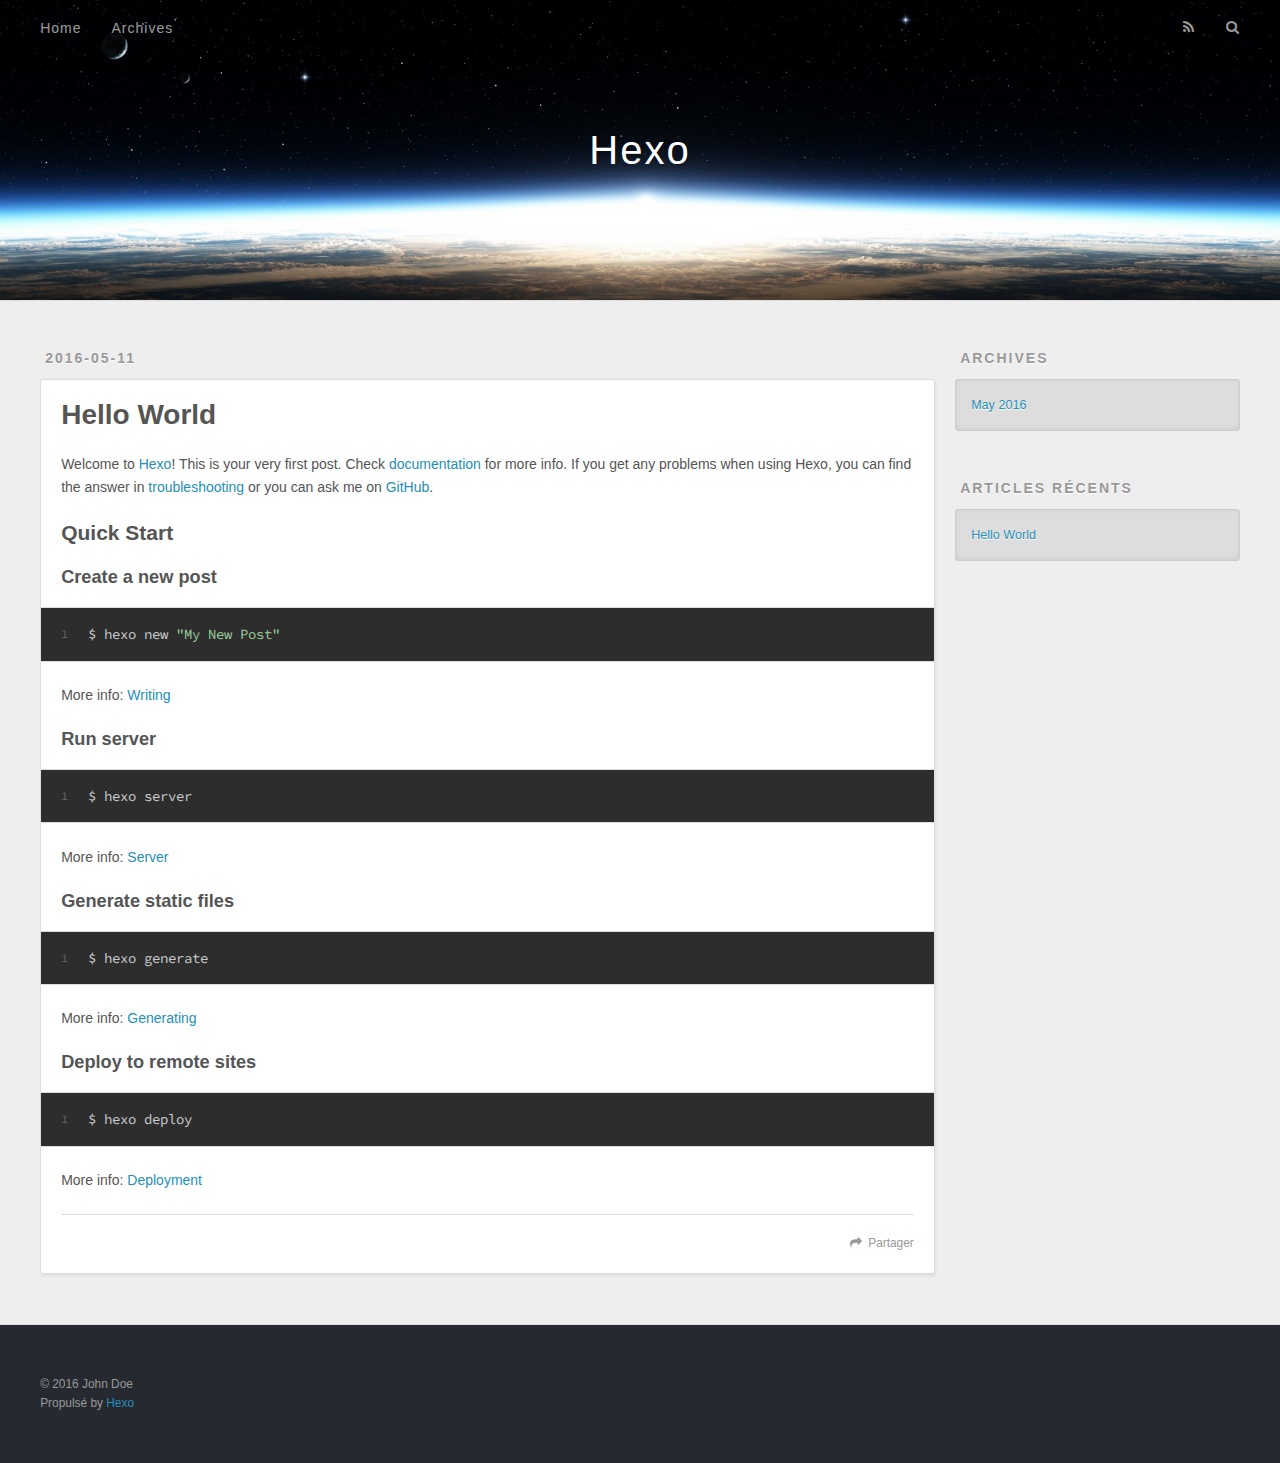
==== index.html @ f9ab2dd9 "Site updated: 2016-05-11 19:49:11" ====
<!DOCTYPE html>
<html>
<head>
  <meta charset="utf-8">
  
  <title>Hexo</title>
  <meta name="viewport" content="width=device-width, initial-scale=1, maximum-scale=1">
  <meta name="description">
<meta property="og:type" content="website">
<meta property="og:title" content="Hexo">
<meta property="og:url" content="http://yoursite.com/index.html">
<meta property="og:site_name" content="Hexo">
<meta property="og:description">
<meta name="twitter:card" content="summary">
<meta name="twitter:title" content="Hexo">
<meta name="twitter:description">
  
    <link rel="alternate" href="/atom.xml" title="Hexo" type="application/atom+xml">
  
  
    <link rel="icon" href="/favicon.png">
  
  
    <link href="//fonts.googleapis.com/css?family=Source+Code+Pro" rel="stylesheet" type="text/css">
  
  <link rel="stylesheet" href="/css/style.css">
  

</head>

<body>
  <div id="container">
    <div id="wrap">
      <header id="header">
  <div id="banner"></div>
  <div id="header-outer" class="outer">
    <div id="header-title" class="inner">
      <h1 id="logo-wrap">
        <a href="/" id="logo">Hexo</a>
      </h1>
      
    </div>
    <div id="header-inner" class="inner">
      <nav id="main-nav">
        <a id="main-nav-toggle" class="nav-icon"></a>
        
          <a class="main-nav-link" href="/">Home</a>
        
          <a class="main-nav-link" href="/archives">Archives</a>
        
      </nav>
      <nav id="sub-nav">
        
          <a id="nav-rss-link" class="nav-icon" href="/atom.xml" title="Flux RSS"></a>
        
        <a id="nav-search-btn" class="nav-icon" title="Rechercher"></a>
      </nav>
      <div id="search-form-wrap">
        <form action="//google.com/search" method="get" accept-charset="UTF-8" class="search-form"><input type="search" name="q" results="0" class="search-form-input" placeholder="Search"><button type="submit" class="search-form-submit">&#xF002;</button><input type="hidden" name="sitesearch" value="http://yoursite.com"></form>
      </div>
    </div>
  </div>
</header>
      <div class="outer">
        <section id="main">
  
    <article id="post-hello-world" class="article article-type-post" itemscope itemprop="blogPost">
  <div class="article-meta">
    <a href="/2016/05/11/hello-world/" class="article-date">
  <time datetime="2016-05-11T11:40:21.000Z" itemprop="datePublished">2016-05-11</time>
</a>
    
  </div>
  <div class="article-inner">
    
    
      <header class="article-header">
        
  
    <h1 itemprop="name">
      <a class="article-title" href="/2016/05/11/hello-world/">Hello World</a>
    </h1>
  

      </header>
    
    <div class="article-entry" itemprop="articleBody">
      
        <p>Welcome to <a href="https://hexo.io/" target="_blank" rel="external">Hexo</a>! This is your very first post. Check <a href="https://hexo.io/docs/" target="_blank" rel="external">documentation</a> for more info. If you get any problems when using Hexo, you can find the answer in <a href="https://hexo.io/docs/troubleshooting.html" target="_blank" rel="external">troubleshooting</a> or you can ask me on <a href="https://github.com/hexojs/hexo/issues" target="_blank" rel="external">GitHub</a>.</p>
<h2 id="Quick-Start"><a href="#Quick-Start" class="headerlink" title="Quick Start"></a>Quick Start</h2><h3 id="Create-a-new-post"><a href="#Create-a-new-post" class="headerlink" title="Create a new post"></a>Create a new post</h3><figure class="highlight bash"><table><tr><td class="gutter"><pre><span class="line">1</span><br></pre></td><td class="code"><pre><span class="line">$ hexo new <span class="string">"My New Post"</span></span><br></pre></td></tr></table></figure>
<p>More info: <a href="https://hexo.io/docs/writing.html" target="_blank" rel="external">Writing</a></p>
<h3 id="Run-server"><a href="#Run-server" class="headerlink" title="Run server"></a>Run server</h3><figure class="highlight bash"><table><tr><td class="gutter"><pre><span class="line">1</span><br></pre></td><td class="code"><pre><span class="line">$ hexo server</span><br></pre></td></tr></table></figure>
<p>More info: <a href="https://hexo.io/docs/server.html" target="_blank" rel="external">Server</a></p>
<h3 id="Generate-static-files"><a href="#Generate-static-files" class="headerlink" title="Generate static files"></a>Generate static files</h3><figure class="highlight bash"><table><tr><td class="gutter"><pre><span class="line">1</span><br></pre></td><td class="code"><pre><span class="line">$ hexo generate</span><br></pre></td></tr></table></figure>
<p>More info: <a href="https://hexo.io/docs/generating.html" target="_blank" rel="external">Generating</a></p>
<h3 id="Deploy-to-remote-sites"><a href="#Deploy-to-remote-sites" class="headerlink" title="Deploy to remote sites"></a>Deploy to remote sites</h3><figure class="highlight bash"><table><tr><td class="gutter"><pre><span class="line">1</span><br></pre></td><td class="code"><pre><span class="line">$ hexo deploy</span><br></pre></td></tr></table></figure>
<p>More info: <a href="https://hexo.io/docs/deployment.html" target="_blank" rel="external">Deployment</a></p>

      
    </div>
    <footer class="article-footer">
      <a data-url="http://yoursite.com/2016/05/11/hello-world/" data-id="cio2szgrb00009r0d80cfn2as" class="article-share-link">Partager</a>
      
      
    </footer>
  </div>
  
</article>


  

</section>
        
          <aside id="sidebar">
  
    

  
    

  
    
  
    
  <div class="widget-wrap">
    <h3 class="widget-title">Archives</h3>
    <div class="widget">
      <ul class="archive-list"><li class="archive-list-item"><a class="archive-list-link" href="/archives/2016/05/">May 2016</a></li></ul>
    </div>
  </div>


  
    
  <div class="widget-wrap">
    <h3 class="widget-title">Articles récents</h3>
    <div class="widget">
      <ul>
        
          <li>
            <a href="/2016/05/11/hello-world/">Hello World</a>
          </li>
        
      </ul>
    </div>
  </div>

  
</aside>
        
      </div>
      <footer id="footer">
  
  <div class="outer">
    <div id="footer-info" class="inner">
      &copy; 2016 John Doe<br>
      Propulsé by <a href="http://hexo.io/" target="_blank">Hexo</a>
    </div>
  </div>
</footer>
    </div>
    <nav id="mobile-nav">
  
    <a href="/" class="mobile-nav-link">Home</a>
  
    <a href="/archives" class="mobile-nav-link">Archives</a>
  
</nav>
    

<script src="//ajax.googleapis.com/ajax/libs/jquery/2.0.3/jquery.min.js"></script>


  <link rel="stylesheet" href="/fancybox/jquery.fancybox.css">
  <script src="/fancybox/jquery.fancybox.pack.js"></script>


<script src="/js/script.js"></script>

  </div>
</body>
</html>
---- css/style.css ----
body {
  width: 100%;
}
body:before,
body:after {
  content: "";
  display: table;
}
body:after {
  clear: both;
}
html,
body,
div,
span,
applet,
object,
iframe,
h1,
h2,
h3,
h4,
h5,
h6,
p,
blockquote,
pre,
a,
abbr,
acronym,
address,
big,
cite,
code,
del,
dfn,
em,
img,
ins,
kbd,
q,
s,
samp,
small,
strike,
strong,
sub,
sup,
tt,
var,
dl,
dt,
dd,
ol,
ul,
li,
fieldset,
form,
label,
legend,
table,
caption,
tbody,
tfoot,
thead,
tr,
th,
td {
  margin: 0;
  padding: 0;
  border: 0;
  outline: 0;
  font-weight: inherit;
  font-style: inherit;
  font-family: inherit;
  font-size: 100%;
  vertical-align: baseline;
}
body {
  line-height: 1;
  color: #000;
  background: #fff;
}
ol,
ul {
  list-style: none;
}
table {
  border-collapse: separate;
  border-spacing: 0;
  vertical-align: middle;
}
caption,
th,
td {
  text-align: left;
  font-weight: normal;
  vertical-align: middle;
}
a img {
  border: none;
}
input,
button {
  margin: 0;
  padding: 0;
}
input::-moz-focus-inner,
button::-moz-focus-inner {
  border: 0;
  padding: 0;
}
@font-face {
  font-family: FontAwesome;
  font-style: normal;
  font-weight: normal;
  src: url("fonts/fontawesome-webfont.eot?v=#4.0.3");
  src: url("fonts/fontawesome-webfont.eot?#iefix&v=#4.0.3") format("embedded-opentype"), url("fonts/fontawesome-webfont.woff?v=#4.0.3") format("woff"), url("fonts/fontawesome-webfont.ttf?v=#4.0.3") format("truetype"), url("fonts/fontawesome-webfont.svg#fontawesomeregular?v=#4.0.3") format("svg");
}
html,
body,
#container {
  height: 100%;
}
body {
  background: #eee;
  font: 14px "Helvetica Neue", Helvetica, Arial, sans-serif;
  -webkit-text-size-adjust: 100%;
}
.outer {
  max-width: 1220px;
  margin: 0 auto;
  padding: 0 20px;
}
.outer:before,
.outer:after {
  content: "";
  display: table;
}
.outer:after {
  clear: both;
}
.inner {
  display: inline;
  float: left;
  width: 98.33333333333333%;
  margin: 0 0.833333333333333%;
}
.left,
.alignleft {
  float: left;
}
.right,
.alignright {
  float: right;
}
.clear {
  clear: both;
}
#container {
  position: relative;
}
.mobile-nav-on {
  overflow: hidden;
}
#wrap {
  height: 100%;
  width: 100%;
  position: absolute;
  top: 0;
  left: 0;
  -webkit-transition: 0.2s ease-out;
  -moz-transition: 0.2s ease-out;
  -ms-transition: 0.2s ease-out;
  transition: 0.2s ease-out;
  z-index: 1;
  background: #eee;
}
.mobile-nav-on #wrap {
  left: 280px;
}
@media screen and (min-width: 768px) {
  #main {
    display: inline;
    float: left;
    width: 73.33333333333333%;
    margin: 0 0.833333333333333%;
  }
}
.article-date,
.article-category-link,
.archive-year,
.widget-title {
  text-decoration: none;
  text-transform: uppercase;
  letter-spacing: 2px;
  color: #999;
  margin-bottom: 1em;
  margin-left: 5px;
  line-height: 1em;
  text-shadow: 0 1px #fff;
  font-weight: bold;
}
.article-inner,
.archive-article-inner {
  background: #fff;
  -webkit-box-shadow: 1px 2px 3px #ddd;
  box-shadow: 1px 2px 3px #ddd;
  border: 1px solid #ddd;
  -webkit-border-radius: 3px;
  border-radius: 3px;
}
.article-entry h1,
.widget h1 {
  font-size: 2em;
}
.article-entry h2,
.widget h2 {
  font-size: 1.5em;
}
.article-entry h3,
.widget h3 {
  font-size: 1.3em;
}
.article-entry h4,
.widget h4 {
  font-size: 1.2em;
}
.article-entry h5,
.widget h5 {
  font-size: 1em;
}
.article-entry h6,
.widget h6 {
  font-size: 1em;
  color: #999;
}
.article-entry hr,
.widget hr {
  border: 1px dashed #ddd;
}
.article-entry strong,
.widget strong {
  font-weight: bold;
}
.article-entry em,
.widget em,
.article-entry cite,
.widget cite {
  font-style: italic;
}
.article-entry sup,
.widget sup,
.article-entry sub,
.widget sub {
  font-size: 0.75em;
  line-height: 0;
  position: relative;
  vertical-align: baseline;
}
.article-entry sup,
.widget sup {
  top: -0.5em;
}
.article-entry sub,
.widget sub {
  bottom: -0.2em;
}
.article-entry small,
.widget small {
  font-size: 0.85em;
}
.article-entry acronym,
.widget acronym,
.article-entry abbr,
.widget abbr {
  border-bottom: 1px dotted;
}
.article-entry ul,
.widget ul,
.article-entry ol,
.widget ol,
.article-entry dl,
.widget dl {
  margin: 0 20px;
  line-height: 1.6em;
}
.article-entry ul ul,
.widget ul ul,
.article-entry ol ul,
.widget ol ul,
.article-entry ul ol,
.widget ul ol,
.article-entry ol ol,
.widget ol ol {
  margin-top: 0;
  margin-bottom: 0;
}
.article-entry ul,
.widget ul {
  list-style: disc;
}
.article-entry ol,
.widget ol {
  list-style: decimal;
}
.article-entry dt,
.widget dt {
  font-weight: bold;
}
#header {
  height: 300px;
  position: relative;
  border-bottom: 1px solid #ddd;
}
#header:before,
#header:after {
  content: "";
  position: absolute;
  left: 0;
  right: 0;
  height: 40px;
}
#header:before {
  top: 0;
  background: -webkit-linear-gradient(rgba(0,0,0,0.2), transparent);
  background: -moz-linear-gradient(rgba(0,0,0,0.2), transparent);
  background: -ms-linear-gradient(rgba(0,0,0,0.2), transparent);
  background: linear-gradient(rgba(0,0,0,0.2), transparent);
}
#header:after {
  bottom: 0;
  background: -webkit-linear-gradient(transparent, rgba(0,0,0,0.2));
  background: -moz-linear-gradient(transparent, rgba(0,0,0,0.2));
  background: -ms-linear-gradient(transparent, rgba(0,0,0,0.2));
  background: linear-gradient(transparent, rgba(0,0,0,0.2));
}
#header-outer {
  height: 100%;
  position: relative;
}
#header-inner {
  position: relative;
  overflow: hidden;
}
#banner {
  position: absolute;
  top: 0;
  left: 0;
  width: 100%;
  height: 100%;
  background: url("images/banner.jpg") center #000;
  -webkit-background-size: cover;
  -moz-background-size: cover;
  background-size: cover;
  z-index: -1;
}
#header-title {
  text-align: center;
  height: 40px;
  position: absolute;
  top: 50%;
  left: 0;
  margin-top: -20px;
}
#logo,
#subtitle {
  text-decoration: none;
  color: #fff;
  font-weight: 300;
  text-shadow: 0 1px 4px rgba(0,0,0,0.3);
}
#logo {
  font-size: 40px;
  line-height: 40px;
  letter-spacing: 2px;
}
#subtitle {
  font-size: 16px;
  line-height: 16px;
  letter-spacing: 1px;
}
#subtitle-wrap {
  margin-top: 16px;
}
#main-nav {
  float: left;
  margin-left: -15px;
}
.nav-icon,
.main-nav-link {
  float: left;
  color: #fff;
  opacity: 0.6;
  text-decoration: none;
  text-shadow: 0 1px rgba(0,0,0,0.2);
  -webkit-transition: opacity 0.2s;
  -moz-transition: opacity 0.2s;
  -ms-transition: opacity 0.2s;
  transition: opacity 0.2s;
  display: block;
  padding: 20px 15px;
}
.nav-icon:hover,
.main-nav-link:hover {
  opacity: 1;
}
.nav-icon {
  font-family: FontAwesome;
  text-align: center;
  font-size: 14px;
  width: 14px;
  height: 14px;
  padding: 20px 15px;
  position: relative;
  cursor: pointer;
}
.main-nav-link {
  font-weight: 300;
  letter-spacing: 1px;
}
@media screen and (max-width: 479px) {
  .main-nav-link {
    display: none;
  }
}
#main-nav-toggle {
  display: none;
}
#main-nav-toggle:before {
  content: "\f0c9";
}
@media screen and (max-width: 479px) {
  #main-nav-toggle {
    display: block;
  }
}
#sub-nav {
  float: right;
  margin-right: -15px;
}
#nav-rss-link:before {
  content: "\f09e";
}
#nav-search-btn:before {
  content: "\f002";
}
#search-form-wrap {
  position: absolute;
  top: 15px;
  width: 150px;
  height: 30px;
  right: -150px;
  opacity: 0;
  -webkit-transition: 0.2s ease-out;
  -moz-transition: 0.2s ease-out;
  -ms-transition: 0.2s ease-out;
  transition: 0.2s ease-out;
}
#search-form-wrap.on {
  opacity: 1;
  right: 0;
}
@media screen and (max-width: 479px) {
  #search-form-wrap {
    width: 100%;
    right: -100%;
  }
}
.search-form {
  position: absolute;
  top: 0;
  left: 0;
  right: 0;
  background: #fff;
  padding: 5px 15px;
  -webkit-border-radius: 15px;
  border-radius: 15px;
  -webkit-box-shadow: 0 0 10px rgba(0,0,0,0.3);
  box-shadow: 0 0 10px rgba(0,0,0,0.3);
}
.search-form-input {
  border: none;
  background: none;
  color: #555;
  width: 100%;
  font: 13px "Helvetica Neue", Helvetica, Arial, sans-serif;
  outline: none;
}
.search-form-input::-webkit-search-results-decoration,
.search-form-input::-webkit-search-cancel-button {
  -webkit-appearance: none;
}
.search-form-submit {
  position: absolute;
  top: 50%;
  right: 10px;
  margin-top: -7px;
  font: 13px FontAwesome;
  border: none;
  background: none;
  color: #bbb;
  cursor: pointer;
}
.search-form-submit:hover,
.search-form-submit:focus {
  color: #777;
}
.article {
  margin: 50px 0;
}
.article-inner {
  overflow: hidden;
}
.article-meta:before,
.article-meta:after {
  content: "";
  display: table;
}
.article-meta:after {
  clear: both;
}
.article-date {
  float: left;
}
.article-category {
  float: left;
  line-height: 1em;
  color: #ccc;
  text-shadow: 0 1px #fff;
  margin-left: 8px;
}
.article-category:before {
  content: "\2022";
}
.article-category-link {
  margin: 0 12px 1em;
}
.article-header {
  padding: 20px 20px 0;
}
.article-title {
  text-decoration: none;
  font-size: 2em;
  font-weight: bold;
  color: #555;
  line-height: 1.1em;
  -webkit-transition: color 0.2s;
  -moz-transition: color 0.2s;
  -ms-transition: color 0.2s;
  transition: color 0.2s;
}
a.article-title:hover {
  color: #258fb8;
}
.article-entry {
  color: #555;
  padding: 0 20px;
}
.article-entry:before,
.article-entry:after {
  content: "";
  display: table;
}
.article-entry:after {
  clear: both;
}
.article-entry p,
.article-entry table {
  line-height: 1.6em;
  margin: 1.6em 0;
}
.article-entry h1,
.article-entry h2,
.article-entry h3,
.article-entry h4,
.article-entry h5,
.article-entry h6 {
  font-weight: bold;
}
.article-entry h1,
.article-entry h2,
.article-entry h3,
.article-entry h4,
.article-entry h5,
.article-entry h6 {
  line-height: 1.1em;
  margin: 1.1em 0;
}
.article-entry a {
  color: #258fb8;
  text-decoration: none;
}
.article-entry a:hover {
  text-decoration: underline;
}
.article-entry ul,
.article-entry ol,
.article-entry dl {
  margin-top: 1.6em;
  margin-bottom: 1.6em;
}
.article-entry img,
.article-entry video {
  max-width: 100%;
  height: auto;
  display: block;
  margin: auto;
}
.article-entry iframe {
  border: none;
}
.article-entry table {
  width: 100%;
  border-collapse: collapse;
  border-spacing: 0;
}
.article-entry th {
  font-weight: bold;
  border-bottom: 3px solid #ddd;
  padding-bottom: 0.5em;
}
.article-entry td {
  border-bottom: 1px solid #ddd;
  padding: 10px 0;
}
.article-entry blockquote {
  font-family: Georgia, "Times New Roman", serif;
  font-size: 1.4em;
  margin: 1.6em 20px;
  text-align: center;
}
.article-entry blockquote footer {
  font-size: 14px;
  margin: 1.6em 0;
  font-family: "Helvetica Neue", Helvetica, Arial, sans-serif;
}
.article-entry blockquote footer cite:before {
  content: "—";
  padding: 0 0.5em;
}
.article-entry .pullquote {
  text-align: left;
  width: 45%;
  margin: 0;
}
.article-entry .pullquote.left {
  margin-left: 0.5em;
  margin-right: 1em;
}
.article-entry .pullquote.right {
  margin-right: 0.5em;
  margin-left: 1em;
}
.article-entry .caption {
  color: #999;
  display: block;
  font-size: 0.9em;
  margin-top: 0.5em;
  position: relative;
  text-align: center;
}
.article-entry .video-container {
  position: relative;
  padding-top: 56.25%;
  height: 0;
  overflow: hidden;
}
.article-entry .video-container iframe,
.article-entry .video-container object,
.article-entry .video-container embed {
  position: absolute;
  top: 0;
  left: 0;
  width: 100%;
  height: 100%;
  margin-top: 0;
}
.article-more-link a {
  display: inline-block;
  line-height: 1em;
  padding: 6px 15px;
  -webkit-border-radius: 15px;
  border-radius: 15px;
  background: #eee;
  color: #999;
  text-shadow: 0 1px #fff;
  text-decoration: none;
}
.article-more-link a:hover {
  background: #258fb8;
  color: #fff;
  text-decoration: none;
  text-shadow: 0 1px #1e7293;
}
.article-footer {
  font-size: 0.85em;
  line-height: 1.6em;
  border-top: 1px solid #ddd;
  padding-top: 1.6em;
  margin: 0 20px 20px;
}
.article-footer:before,
.article-footer:after {
  content: "";
  display: table;
}
.article-footer:after {
  clear: both;
}
.article-footer a {
  color: #999;
  text-decoration: none;
}
.article-footer a:hover {
  color: #555;
}
.article-tag-list-item {
  float: left;
  margin-right: 10px;
}
.article-tag-list-link:before {
  content: "#";
}
.article-comment-link {
  float: right;
}
.article-comment-link:before {
  content: "\f075";
  font-family: FontAwesome;
  padding-right: 8px;
}
.article-share-link {
  cursor: pointer;
  float: right;
  margin-left: 20px;
}
.article-share-link:before {
  content: "\f064";
  font-family: FontAwesome;
  padding-right: 6px;
}
#article-nav {
  position: relative;
}
#article-nav:before,
#article-nav:after {
  content: "";
  display: table;
}
#article-nav:after {
  clear: both;
}
@media screen and (min-width: 768px) {
  #article-nav {
    margin: 50px 0;
  }
  #article-nav:before {
    width: 8px;
    height: 8px;
    position: absolute;
    top: 50%;
    left: 50%;
    margin-top: -4px;
    margin-left: -4px;
    content: "";
    -webkit-border-radius: 50%;
    border-radius: 50%;
    background: #ddd;
    -webkit-box-shadow: 0 1px 2px #fff;
    box-shadow: 0 1px 2px #fff;
  }
}
.article-nav-link-wrap {
  text-decoration: none;
  text-shadow: 0 1px #fff;
  color: #999;
  -webkit-box-sizing: border-box;
  -moz-box-sizing: border-box;
  box-sizing: border-box;
  margin-top: 50px;
  text-align: center;
  display: block;
}
.article-nav-link-wrap:hover {
  color: #555;
}
@media screen and (min-width: 768px) {
  .article-nav-link-wrap {
    width: 50%;
    margin-top: 0;
  }
}
@media screen and (min-width: 768px) {
  #article-nav-newer {
    float: left;
    text-align: right;
    padding-right: 20px;
  }
}
@media screen and (min-width: 768px) {
  #article-nav-older {
    float: right;
    text-align: left;
    padding-left: 20px;
  }
}
.article-nav-caption {
  text-transform: uppercase;
  letter-spacing: 2px;
  color: #ddd;
  line-height: 1em;
  font-weight: bold;
}
#article-nav-newer .article-nav-caption {
  margin-right: -2px;
}
.article-nav-title {
  font-size: 0.85em;
  line-height: 1.6em;
  margin-top: 0.5em;
}
.article-share-box {
  position: absolute;
  display: none;
  background: #fff;
  -webkit-box-shadow: 1px 2px 10px rgba(0,0,0,0.2);
  box-shadow: 1px 2px 10px rgba(0,0,0,0.2);
  -webkit-border-radius: 3px;
  border-radius: 3px;
  margin-left: -145px;
  overflow: hidden;
  z-index: 1;
}
.article-share-box.on {
  display: block;
}
.article-share-input {
  width: 100%;
  background: none;
  -webkit-box-sizing: border-box;
  -moz-box-sizing: border-box;
  box-sizing: border-box;
  font: 14px "Helvetica Neue", Helvetica, Arial, sans-serif;
  padding: 0 15px;
  color: #555;
  outline: none;
  border: 1px solid #ddd;
  -webkit-border-radius: 3px 3px 0 0;
  border-radius: 3px 3px 0 0;
  height: 36px;
  line-height: 36px;
}
.article-share-links {
  background: #eee;
}
.article-share-links:before,
.article-share-links:after {
  content: "";
  display: table;
}
.article-share-links:after {
  clear: both;
}
.article-share-twitter,
.article-share-facebook,
.article-share-pinterest,
.article-share-google {
  width: 50px;
  height: 36px;
  display: block;
  float: left;
  position: relative;
  color: #999;
  text-shadow: 0 1px #fff;
}
.article-share-twitter:before,
.article-share-facebook:before,
.article-share-pinterest:before,
.article-share-google:before {
  font-size: 20px;
  font-family: FontAwesome;
  width: 20px;
  height: 20px;
  position: absolute;
  top: 50%;
  left: 50%;
  margin-top: -10px;
  margin-left: -10px;
  text-align: center;
}
.article-share-twitter:hover,
.article-share-facebook:hover,
.article-share-pinterest:hover,
.article-share-google:hover {
  color: #fff;
}
.article-share-twitter:before {
  content: "\f099";
}
.article-share-twitter:hover {
  background: #00aced;
  text-shadow: 0 1px #008abe;
}
.article-share-facebook:before {
  content: "\f09a";
}
.article-share-facebook:hover {
  background: #3b5998;
  text-shadow: 0 1px #2f477a;
}
.article-share-pinterest:before {
  content: "\f0d2";
}
.article-share-pinterest:hover {
  background: #cb2027;
  text-shadow: 0 1px #a21a1f;
}
.article-share-google:before {
  content: "\f0d5";
}
.article-share-google:hover {
  background: #dd4b39;
  text-shadow: 0 1px #be3221;
}
.article-gallery {
  background: #000;
  position: relative;
}
.article-gallery-photos {
  position: relative;
  overflow: hidden;
}
.article-gallery-img {
  display: none;
  max-width: 100%;
}
.article-gallery-img:first-child {
  display: block;
}
.article-gallery-img.loaded {
  position: absolute;
  display: block;
}
.article-gallery-img img {
  display: block;
  max-width: 100%;
  margin: 0 auto;
}
#comments {
  background: #fff;
  -webkit-box-shadow: 1px 2px 3px #ddd;
  box-shadow: 1px 2px 3px #ddd;
  padding: 20px;
  border: 1px solid #ddd;
  -webkit-border-radius: 3px;
  border-radius: 3px;
  margin: 50px 0;
}
#comments a {
  color: #258fb8;
}
.archives-wrap {
  margin: 50px 0;
}
.archives:before,
.archives:after {
  content: "";
  display: table;
}
.archives:after {
  clear: both;
}
.archive-year-wrap {
  margin-bottom: 1em;
}
.archives {
  -webkit-column-gap: 10px;
  -moz-column-gap: 10px;
  column-gap: 10px;
}
@media screen and (min-width: 480px) and (max-width: 767px) {
  .archives {
    -webkit-column-count: 2;
    -moz-column-count: 2;
    column-count: 2;
  }
}
@media screen and (min-width: 768px) {
  .archives {
    -webkit-column-count: 3;
    -moz-column-count: 3;
    column-count: 3;
  }
}
.archive-article {
  -webkit-column-break-inside: avoid;
  page-break-inside: avoid;
  overflow: hidden;
  break-inside: avoid-column;
}
.archive-article-inner {
  padding: 10px;
  margin-bottom: 15px;
}
.archive-article-title {
  text-decoration: none;
  font-weight: bold;
  color: #555;
  -webkit-transition: color 0.2s;
  -moz-transition: color 0.2s;
  -ms-transition: color 0.2s;
  transition: color 0.2s;
  line-height: 1.6em;
}
.archive-article-title:hover {
  color: #258fb8;
}
.archive-article-footer {
  margin-top: 1em;
}
.archive-article-date {
  color: #999;
  text-decoration: none;
  font-size: 0.85em;
  line-height: 1em;
  margin-bottom: 0.5em;
  display: block;
}
#page-nav {
  margin: 50px auto;
  background: #fff;
  -webkit-box-shadow: 1px 2px 3px #ddd;
  box-shadow: 1px 2px 3px #ddd;
  border: 1px solid #ddd;
  -webkit-border-radius: 3px;
  border-radius: 3px;
  text-align: center;
  color: #999;
  overflow: hidden;
}
#page-nav:before,
#page-nav:after {
  content: "";
  display: table;
}
#page-nav:after {
  clear: both;
}
#page-nav a,
#page-nav span {
  padding: 10px 20px;
  line-height: 1;
  height: 2ex;
}
#page-nav a {
  color: #999;
  text-decoration: none;
}
#page-nav a:hover {
  background: #999;
  color: #fff;
}
#page-nav .prev {
  float: left;
}
#page-nav .next {
  float: right;
}
#page-nav .page-number {
  display: inline-block;
}
@media screen and (max-width: 479px) {
  #page-nav .page-number {
    display: none;
  }
}
#page-nav .current {
  color: #555;
  font-weight: bold;
}
#page-nav .space {
  color: #ddd;
}
#footer {
  background: #262a30;
  padding: 50px 0;
  border-top: 1px solid #ddd;
  color: #999;
}
#footer a {
  color: #258fb8;
  text-decoration: none;
}
#footer a:hover {
  text-decoration: underline;
}
#footer-info {
  line-height: 1.6em;
  font-size: 0.85em;
}
.article-entry pre,
.article-entry .highlight {
  background: #2d2d2d;
  margin: 0 -20px;
  padding: 15px 20px;
  border-style: solid;
  border-color: #ddd;
  border-width: 1px 0;
  overflow: auto;
  color: #ccc;
  line-height: 22.400000000000002px;
}
.article-entry .highlight .gutter pre,
.article-entry .gist .gist-file .gist-data .line-numbers {
  color: #666;
  font-size: 0.85em;
}
.article-entry pre,
.article-entry code {
  font-family: "Source Code Pro", Consolas, Monaco, Menlo, Consolas, monospace;
}
.article-entry code {
  background: #eee;
  text-shadow: 0 1px #fff;
  padding: 0 0.3em;
}
.article-entry pre code {
  background: none;
  text-shadow: none;
  padding: 0;
}
.article-entry .highlight pre {
  border: none;
  margin: 0;
  padding: 0;
}
.article-entry .highlight table {
  margin: 0;
  width: auto;
}
.article-entry .highlight td {
  border: none;
  padding: 0;
}
.article-entry .highlight figcaption {
  font-size: 0.85em;
  color: #999;
  line-height: 1em;
  margin-bottom: 1em;
}
.article-entry .highlight figcaption:before,
.article-entry .highlight figcaption:after {
  content: "";
  display: table;
}
.article-entry .highlight figcaption:after {
  clear: both;
}
.article-entry .highlight figcaption a {
  float: right;
}
.article-entry .highlight .gutter pre {
  text-align: right;
  padding-right: 20px;
}
.article-entry .highlight .line {
  height: 22.400000000000002px;
}
.article-entry .highlight .line.marked {
  background: #515151;
}
.article-entry .gist {
  margin: 0 -20px;
  border-style: solid;
  border-color: #ddd;
  border-width: 1px 0;
  background: #2d2d2d;
  padding: 15px 20px 15px 0;
}
.article-entry .gist .gist-file {
  border: none;
  font-family: "Source Code Pro", Consolas, Monaco, Menlo, Consolas, monospace;
  margin: 0;
}
.article-entry .gist .gist-file .gist-data {
  background: none;
  border: none;
}
.article-entry .gist .gist-file .gist-data .line-numbers {
  background: none;
  border: none;
  padding: 0 20px 0 0;
}
.article-entry .gist .gist-file .gist-data .line-data {
  padding: 0 !important;
}
.article-entry .gist .gist-file .highlight {
  margin: 0;
  padding: 0;
  border: none;
}
.article-entry .gist .gist-file .gist-meta {
  background: #2d2d2d;
  color: #999;
  font: 0.85em "Helvetica Neue", Helvetica, Arial, sans-serif;
  text-shadow: 0 0;
  padding: 0;
  margin-top: 1em;
  margin-left: 20px;
}
.article-entry .gist .gist-file .gist-meta a {
  color: #258fb8;
  font-weight: normal;
}
.article-entry .gist .gist-file .gist-meta a:hover {
  text-decoration: underline;
}
pre .comment,
pre .title {
  color: #999;
}
pre .variable,
pre .attribute,
pre .tag,
pre .regexp,
pre .ruby .constant,
pre .xml .tag .title,
pre .xml .pi,
pre .xml .doctype,
pre .html .doctype,
pre .css .id,
pre .css .class,
pre .css .pseudo {
  color: #f2777a;
}
pre .number,
pre .preprocessor,
pre .built_in,
pre .literal,
pre .params,
pre .constant {
  color: #f99157;
}
pre .class,
pre .ruby .class .title,
pre .css .rules .attribute {
  color: #9c9;
}
pre .string,
pre .value,
pre .inheritance,
pre .header,
pre .ruby .symbol,
pre .xml .cdata {
  color: #9c9;
}
pre .css .hexcolor {
  color: #6cc;
}
pre .function,
pre .python .decorator,
pre .python .title,
pre .ruby .function .title,
pre .ruby .title .keyword,
pre .perl .sub,
pre .javascript .title,
pre .coffeescript .title {
  color: #69c;
}
pre .keyword,
pre .javascript .function {
  color: #c9c;
}
@media screen and (max-width: 479px) {
  #mobile-nav {
    position: absolute;
    top: 0;
    left: 0;
    width: 280px;
    height: 100%;
    background: #191919;
    border-right: 1px solid #fff;
  }
}
@media screen and (max-width: 479px) {
  .mobile-nav-link {
    display: block;
    color: #999;
    text-decoration: none;
    padding: 15px 20px;
    font-weight: bold;
  }
  .mobile-nav-link:hover {
    color: #fff;
  }
}
@media screen and (min-width: 768px) {
  #sidebar {
    display: inline;
    float: left;
    width: 23.333333333333332%;
    margin: 0 0.833333333333333%;
  }
}
.widget-wrap {
  margin: 50px 0;
}
.widget {
  color: #777;
  text-shadow: 0 1px #fff;
  background: #ddd;
  -webkit-box-shadow: 0 -1px 4px #ccc inset;
  box-shadow: 0 -1px 4px #ccc inset;
  border: 1px solid #ccc;
  padding: 15px;
  -webkit-border-radius: 3px;
  border-radius: 3px;
}
.widget a {
  color: #258fb8;
  text-decoration: none;
}
.widget a:hover {
  text-decoration: underline;
}
.widget ul ul,
.widget ol ul,
.widget dl ul,
.widget ul ol,
.widget ol ol,
.widget dl ol,
.widget ul dl,
.widget ol dl,
.widget dl dl {
  margin-left: 15px;
  list-style: disc;
}
.widget {
  line-height: 1.6em;
  word-wrap: break-word;
  font-size: 0.9em;
}
.widget ul,
.widget ol {
  list-style: none;
  margin: 0;
}
.widget ul ul,
.widget ol ul,
.widget ul ol,
.widget ol ol {
  margin: 0 20px;
}
.widget ul ul,
.widget ol ul {
  list-style: disc;
}
.widget ul ol,
.widget ol ol {
  list-style: decimal;
}
.category-list-count,
.tag-list-count,
.archive-list-count {
  padding-left: 5px;
  color: #999;
  font-size: 0.85em;
}
.category-list-count:before,
.tag-list-count:before,
.archive-list-count:before {
  content: "(";
}
.category-list-count:after,
.tag-list-count:after,
.archive-list-count:after {
  content: ")";
}
.tagcloud a {
  margin-right: 5px;
  display: inline-block;
}
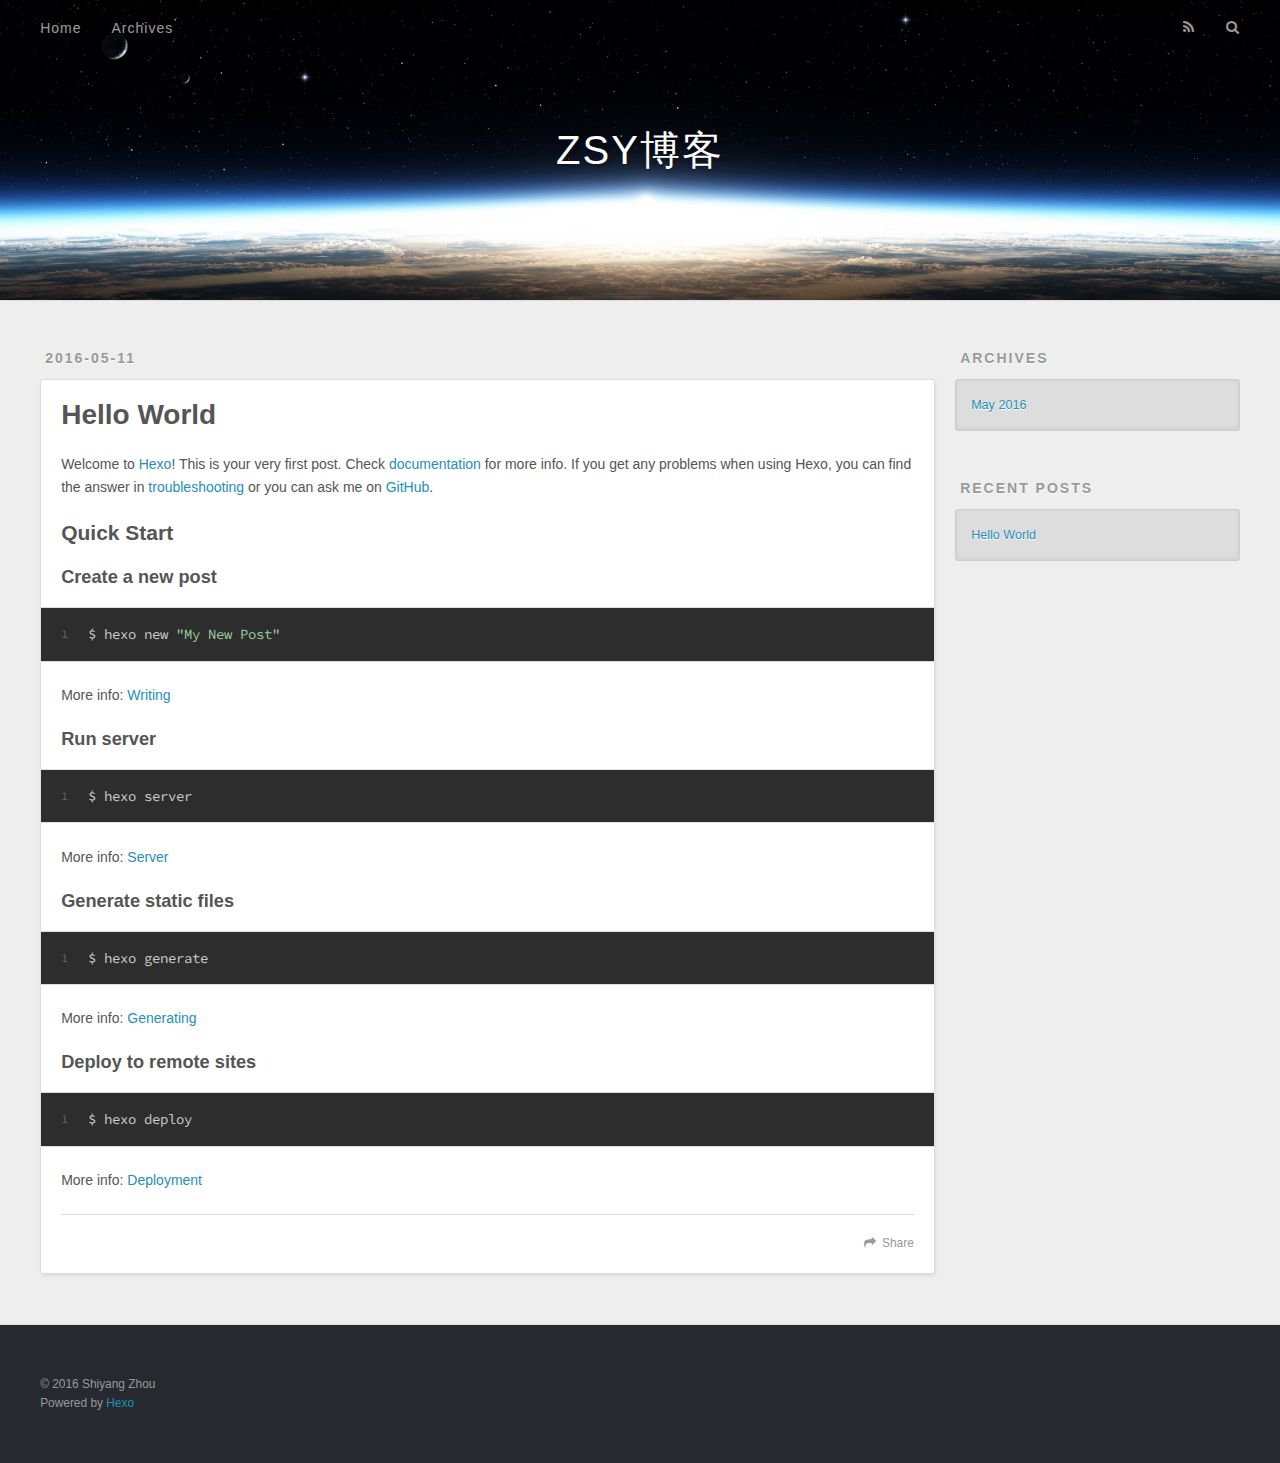
==== commit c24b584a: "Site updated: 2016-05-11 20:41:51" ====
--- a/index.html
+++ b/index.html
@@ -3,19 +3,19 @@
 <head>
   <meta charset="utf-8">
   
-  <title>Hexo</title>
+  <title>ZSY博客</title>
   <meta name="viewport" content="width=device-width, initial-scale=1, maximum-scale=1">
   <meta name="description">
 <meta property="og:type" content="website">
-<meta property="og:title" content="Hexo">
+<meta property="og:title" content="ZSY博客">
 <meta property="og:url" content="http://yoursite.com/index.html">
-<meta property="og:site_name" content="Hexo">
+<meta property="og:site_name" content="ZSY博客">
 <meta property="og:description">
 <meta name="twitter:card" content="summary">
-<meta name="twitter:title" content="Hexo">
+<meta name="twitter:title" content="ZSY博客">
 <meta name="twitter:description">
   
-    <link rel="alternate" href="/atom.xml" title="Hexo" type="application/atom+xml">
+    <link rel="alternate" href="/atom.xml" title="ZSY博客" type="application/atom+xml">
   
   
     <link rel="icon" href="/favicon.png">
@@ -36,7 +36,7 @@
   <div id="header-outer" class="outer">
     <div id="header-title" class="inner">
       <h1 id="logo-wrap">
-        <a href="/" id="logo">Hexo</a>
+        <a href="/" id="logo">ZSY博客</a>
       </h1>
       
     </div>
@@ -51,9 +51,9 @@
       </nav>
       <nav id="sub-nav">
         
-          <a id="nav-rss-link" class="nav-icon" href="/atom.xml" title="Flux RSS"></a>
+          <a id="nav-rss-link" class="nav-icon" href="/atom.xml" title="RSS Feed"></a>
         
-        <a id="nav-search-btn" class="nav-icon" title="Rechercher"></a>
+        <a id="nav-search-btn" class="nav-icon" title="Search"></a>
       </nav>
       <div id="search-form-wrap">
         <form action="//google.com/search" method="get" accept-charset="UTF-8" class="search-form"><input type="search" name="q" results="0" class="search-form-input" placeholder="Search"><button type="submit" class="search-form-submit">&#xF002;</button><input type="hidden" name="sitesearch" value="http://yoursite.com"></form>
@@ -99,7 +99,7 @@
       
     </div>
     <footer class="article-footer">
-      <a data-url="http://yoursite.com/2016/05/11/hello-world/" data-id="cio2szgrb00009r0d80cfn2as" class="article-share-link">Partager</a>
+      <a data-url="http://yoursite.com/2016/05/11/hello-world/" data-id="cio2uv72y0000x40d7oxfffz2" class="article-share-link">Share</a>
       
       
     </footer>
@@ -134,7 +134,7 @@
   
     
   <div class="widget-wrap">
-    <h3 class="widget-title">Articles récents</h3>
+    <h3 class="widget-title">Recent Posts</h3>
     <div class="widget">
       <ul>
         
@@ -154,8 +154,8 @@
   
   <div class="outer">
     <div id="footer-info" class="inner">
-      &copy; 2016 John Doe<br>
-      Propulsé by <a href="http://hexo.io/" target="_blank">Hexo</a>
+      &copy; 2016 Shiyang Zhou<br>
+      Powered by <a href="http://hexo.io/" target="_blank">Hexo</a>
     </div>
   </div>
 </footer>
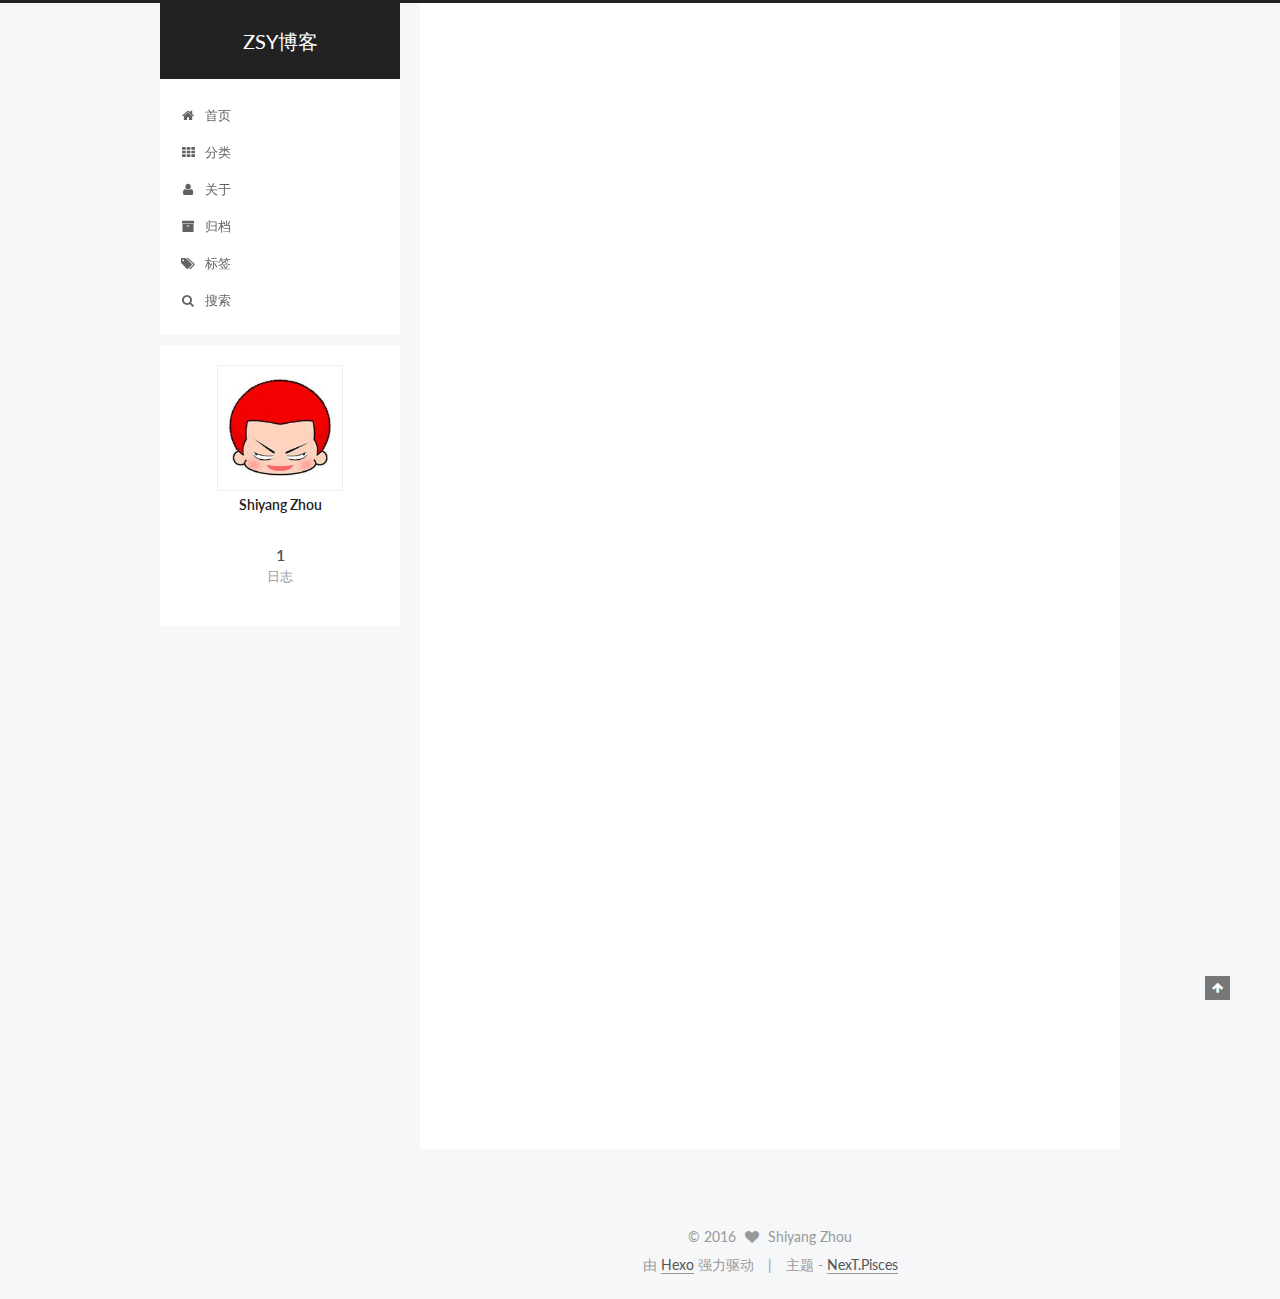
==== commit a0f0bf89: "Site updated: 2016-05-14 13:05:36" ====
--- a/index.html
+++ b/index.html
@@ -1,11 +1,90 @@
-<!DOCTYPE html>
-<html>
+<!doctype html>
+
+
+
+  
+
+
+<html class="theme-next pisces use-motion">
 <head>
-  <meta charset="utf-8">
-  
-  <title>ZSY博客</title>
-  <meta name="viewport" content="width=device-width, initial-scale=1, maximum-scale=1">
-  <meta name="description">
+  <meta charset="UTF-8"/>
+<meta http-equiv="X-UA-Compatible" content="IE=edge,chrome=1" />
+<meta name="viewport" content="width=device-width, initial-scale=1, maximum-scale=1"/>
+
+
+
+<meta http-equiv="Cache-Control" content="no-transform" />
+<meta http-equiv="Cache-Control" content="no-siteapp" />
+
+
+
+
+
+
+
+
+
+
+
+
+  
+  
+  <link href="/vendors/fancybox/source/jquery.fancybox.css?v=2.1.5" rel="stylesheet" type="text/css" />
+
+
+
+
+  
+  
+  
+  
+
+  
+    
+    
+  
+
+  
+
+  
+
+  
+
+  
+
+  
+    
+    
+    <link href="//fonts.googleapis.com/css?family=Lato:300,300italic,400,400italic,700,700italic&subset=latin,latin-ext" rel="stylesheet" type="text/css">
+  
+
+
+
+
+
+
+<link href="/vendors/font-awesome/css/font-awesome.min.css?v=4.4.0" rel="stylesheet" type="text/css" />
+
+<link href="/css/main.css?v=5.0.1" rel="stylesheet" type="text/css" />
+
+
+  <meta name="keywords" content="Hexo, NexT" />
+
+
+
+
+
+
+
+
+  <link rel="shortcut icon" type="image/x-icon" href="/favicon.ico?v=5.0.1" />
+
+
+
+
+
+
+<meta name="description">
 <meta property="og:type" content="website">
 <meta property="og:title" content="ZSY博客">
 <meta property="og:url" content="http://yoursite.com/index.html">
@@ -14,79 +93,260 @@
 <meta name="twitter:card" content="summary">
 <meta name="twitter:title" content="ZSY博客">
 <meta name="twitter:description">
-  
-    <link rel="alternate" href="/atom.xml" title="ZSY博客" type="application/atom+xml">
-  
-  
-    <link rel="icon" href="/favicon.png">
-  
-  
-    <link href="//fonts.googleapis.com/css?family=Source+Code+Pro" rel="stylesheet" type="text/css">
-  
-  <link rel="stylesheet" href="/css/style.css">
-  
-
+
+
+
+<script type="text/javascript" id="hexo.configuration">
+  var NexT = window.NexT || {};
+  var CONFIG = {
+    scheme: 'Pisces',
+    sidebar: {"position":"left","display":"post"},
+    fancybox: true,
+    motion: true,
+    duoshuo: {
+      userId: 0,
+      author: '博主'
+    }
+  };
+</script>
+
+  <title> ZSY博客 </title>
 </head>
 
-<body>
-  <div id="container">
-    <div id="wrap">
-      <header id="header">
-  <div id="banner"></div>
-  <div id="header-outer" class="outer">
-    <div id="header-title" class="inner">
-      <h1 id="logo-wrap">
-        <a href="/" id="logo">ZSY博客</a>
-      </h1>
-      
+<body itemscope itemtype="http://schema.org/WebPage" lang="zh-Hans">
+
+  
+
+
+
+  <script type="text/javascript">
+    var _hmt = _hmt || [];
+    (function() {
+      var hm = document.createElement("script");
+      hm.src = "//hm.baidu.com/hm.js?09c5d4daddb9b6250ba93075257e58a2";
+      var s = document.getElementsByTagName("script")[0];
+      s.parentNode.insertBefore(hm, s);
+    })();
+  </script>
+
+
+
+
+
+
+
+
+  
+  
+    
+  
+
+  <div class="container one-collumn sidebar-position-left 
+   page-home 
+ ">
+    <div class="headband"></div>
+
+    <header id="header" class="header" itemscope itemtype="http://schema.org/WPHeader">
+      <div class="header-inner"><div class="site-meta ">
+  
+
+  <div class="custom-logo-site-title">
+    <a href="/"  class="brand" rel="start">
+      <span class="logo-line-before"><i></i></span>
+      <span class="site-title">ZSY博客</span>
+      <span class="logo-line-after"><i></i></span>
+    </a>
+  </div>
+  <p class="site-subtitle"></p>
+</div>
+
+<div class="site-nav-toggle">
+  <button>
+    <span class="btn-bar"></span>
+    <span class="btn-bar"></span>
+    <span class="btn-bar"></span>
+  </button>
+</div>
+
+<nav class="site-nav">
+  
+
+  
+    <ul id="menu" class="menu">
+      
+        
+        <li class="menu-item menu-item-home">
+          <a href="/" rel="section">
+            
+              <i class="menu-item-icon fa fa-fw fa-home"></i> <br />
+            
+            首页
+          </a>
+        </li>
+      
+        
+        <li class="menu-item menu-item-categories">
+          <a href="/categories" rel="section">
+            
+              <i class="menu-item-icon fa fa-fw fa-th"></i> <br />
+            
+            分类
+          </a>
+        </li>
+      
+        
+        <li class="menu-item menu-item-about">
+          <a href="/about" rel="section">
+            
+              <i class="menu-item-icon fa fa-fw fa-user"></i> <br />
+            
+            关于
+          </a>
+        </li>
+      
+        
+        <li class="menu-item menu-item-archives">
+          <a href="/archives" rel="section">
+            
+              <i class="menu-item-icon fa fa-fw fa-archive"></i> <br />
+            
+            归档
+          </a>
+        </li>
+      
+        
+        <li class="menu-item menu-item-tags">
+          <a href="/tags" rel="section">
+            
+              <i class="menu-item-icon fa fa-fw fa-tags"></i> <br />
+            
+            标签
+          </a>
+        </li>
+      
+
+      
+        <li class="menu-item menu-item-search">
+          
+            <a href="#" class="popup-trigger">
+          
+            
+              <i class="menu-item-icon fa fa-search fa-fw"></i> <br />
+            
+            搜索
+          </a>
+        </li>
+      
+    </ul>
+  
+
+  
+    <div class="site-search">
+      
+  <div class="popup">
+ <span class="search-icon fa fa-search"></span>
+ <input type="text" id="local-search-input">
+ <div id="local-search-result"></div>
+ <span class="popup-btn-close">close</span>
+</div>
+
+
     </div>
-    <div id="header-inner" class="inner">
-      <nav id="main-nav">
-        <a id="main-nav-toggle" class="nav-icon"></a>
-        
-          <a class="main-nav-link" href="/">Home</a>
-        
-          <a class="main-nav-link" href="/archives">Archives</a>
-        
-      </nav>
-      <nav id="sub-nav">
-        
-          <a id="nav-rss-link" class="nav-icon" href="/atom.xml" title="RSS Feed"></a>
-        
-        <a id="nav-search-btn" class="nav-icon" title="Search"></a>
-      </nav>
-      <div id="search-form-wrap">
-        <form action="//google.com/search" method="get" accept-charset="UTF-8" class="search-form"><input type="search" name="q" results="0" class="search-form-input" placeholder="Search"><button type="submit" class="search-form-submit">&#xF002;</button><input type="hidden" name="sitesearch" value="http://yoursite.com"></form>
-      </div>
-    </div>
-  </div>
-</header>
-      <div class="outer">
-        <section id="main">
-  
-    <article id="post-hello-world" class="article article-type-post" itemscope itemprop="blogPost">
-  <div class="article-meta">
-    <a href="/2016/05/11/hello-world/" class="article-date">
-  <time datetime="2016-05-11T11:40:21.000Z" itemprop="datePublished">2016-05-11</time>
-</a>
-    
-  </div>
-  <div class="article-inner">
-    
-    
-      <header class="article-header">
-        
-  
-    <h1 itemprop="name">
-      <a class="article-title" href="/2016/05/11/hello-world/">Hello World</a>
-    </h1>
-  
-
+  
+</nav>
+
+ </div>
+    </header>
+
+    <main id="main" class="main">
+      <div class="main-inner">
+        <div class="content-wrap">
+          <div id="content" class="content">
+            
+  <section id="posts" class="posts-expand">
+    
+      
+
+  
+  
+
+  
+  
+  
+
+  <article class="post post-type-normal " itemscope itemtype="http://schema.org/Article">
+
+    
+      <header class="post-header">
+
+        
+        
+          <h1 class="post-title" itemprop="name headline">
+            
+            
+              
+                
+                <a class="post-title-link" href="/2016/05/11/hello-world/" itemprop="url">
+                  Hello World
+                </a>
+              
+            
+          </h1>
+        
+
+        <div class="post-meta">
+          <span class="post-time">
+            <span class="post-meta-item-icon">
+              <i class="fa fa-calendar-o"></i>
+            </span>
+            <span class="post-meta-item-text">发表于</span>
+            <time itemprop="dateCreated" datetime="2016-05-11T19:40:21+08:00" content="2016-05-11">
+              2016-05-11
+            </time>
+          </span>
+
+          
+
+          
+            
+              <span class="post-comments-count">
+                &nbsp; | &nbsp;
+                <a href="/2016/05/11/hello-world/#comments" itemprop="discussionUrl">
+                  <span class="post-comments-count ds-thread-count" data-thread-key="2016/05/11/hello-world/" itemprop="commentsCount"></span>
+                </a>
+              </span>
+            
+          
+
+          
+
+          
+          
+             <span id="/2016/05/11/hello-world/" class="leancloud_visitors" data-flag-title="Hello World">
+               &nbsp; | &nbsp;
+               <span class="post-meta-item-icon">
+                 <i class="fa fa-eye"></i>
+               </span>
+               <span class="post-meta-item-text">阅读次数 </span>
+               <span class="leancloud-visitors-count"></span>
+              </span>
+          
+
+          
+        </div>
       </header>
     
-    <div class="article-entry" itemprop="articleBody">
-      
-        <p>Welcome to <a href="https://hexo.io/" target="_blank" rel="external">Hexo</a>! This is your very first post. Check <a href="https://hexo.io/docs/" target="_blank" rel="external">documentation</a> for more info. If you get any problems when using Hexo, you can find the answer in <a href="https://hexo.io/docs/troubleshooting.html" target="_blank" rel="external">troubleshooting</a> or you can ask me on <a href="https://github.com/hexojs/hexo/issues" target="_blank" rel="external">GitHub</a>.</p>
+
+
+    <div class="post-body" itemprop="articleBody">
+
+      
+      
+
+      
+        
+          
+            <p>Welcome to <a href="https://hexo.io/" target="_blank" rel="external">Hexo</a>! This is your very first post. Check <a href="https://hexo.io/docs/" target="_blank" rel="external">documentation</a> for more info. If you get any problems when using Hexo, you can find the answer in <a href="https://hexo.io/docs/troubleshooting.html" target="_blank" rel="external">troubleshooting</a> or you can ask me on <a href="https://github.com/hexojs/hexo/issues" target="_blank" rel="external">GitHub</a>.</p>
 <h2 id="Quick-Start"><a href="#Quick-Start" class="headerlink" title="Quick Start"></a>Quick Start</h2><h3 id="Create-a-new-post"><a href="#Create-a-new-post" class="headerlink" title="Create a new post"></a>Create a new post</h3><figure class="highlight bash"><table><tr><td class="gutter"><pre><span class="line">1</span><br></pre></td><td class="code"><pre><span class="line">$ hexo new <span class="string">"My New Post"</span></span><br></pre></td></tr></table></figure>
 <p>More info: <a href="https://hexo.io/docs/writing.html" target="_blank" rel="external">Writing</a></p>
 <h3 id="Run-server"><a href="#Run-server" class="headerlink" title="Run server"></a>Run server</h3><figure class="highlight bash"><table><tr><td class="gutter"><pre><span class="line">1</span><br></pre></td><td class="code"><pre><span class="line">$ hexo server</span><br></pre></td></tr></table></figure>
@@ -96,88 +356,492 @@
 <h3 id="Deploy-to-remote-sites"><a href="#Deploy-to-remote-sites" class="headerlink" title="Deploy to remote sites"></a>Deploy to remote sites</h3><figure class="highlight bash"><table><tr><td class="gutter"><pre><span class="line">1</span><br></pre></td><td class="code"><pre><span class="line">$ hexo deploy</span><br></pre></td></tr></table></figure>
 <p>More info: <a href="https://hexo.io/docs/deployment.html" target="_blank" rel="external">Deployment</a></p>
 
+          
+        
       
     </div>
-    <footer class="article-footer">
-      <a data-url="http://yoursite.com/2016/05/11/hello-world/" data-id="cio2uv72y0000x40d7oxfffz2" class="article-share-link">Share</a>
-      
+
+    <div>
+      
+    </div>
+
+    <div>
+      
+    </div>
+
+    <footer class="post-footer">
+      
+
+      
+
+      
+      
+        <div class="post-eof"></div>
       
     </footer>
-  </div>
-  
-</article>
-
-
-  
-
-</section>
-        
-          <aside id="sidebar">
-  
-    
-
-  
-    
-
-  
-    
-  
-    
-  <div class="widget-wrap">
-    <h3 class="widget-title">Archives</h3>
-    <div class="widget">
-      <ul class="archive-list"><li class="archive-list-item"><a class="archive-list-link" href="/archives/2016/05/">May 2016</a></li></ul>
+  </article>
+
+
+    
+  </section>
+
+  
+
+
+          </div>
+          
+
+
+          
+
+        </div>
+        
+          
+  
+  <div class="sidebar-toggle">
+    <div class="sidebar-toggle-line-wrap">
+      <span class="sidebar-toggle-line sidebar-toggle-line-first"></span>
+      <span class="sidebar-toggle-line sidebar-toggle-line-middle"></span>
+      <span class="sidebar-toggle-line sidebar-toggle-line-last"></span>
     </div>
   </div>
 
-
-  
-    
-  <div class="widget-wrap">
-    <h3 class="widget-title">Recent Posts</h3>
-    <div class="widget">
-      <ul>
-        
-          <li>
-            <a href="/2016/05/11/hello-world/">Hello World</a>
-          </li>
-        
-      </ul>
+  <aside id="sidebar" class="sidebar">
+    <div class="sidebar-inner">
+
+      
+
+      
+
+      <section class="site-overview sidebar-panel  sidebar-panel-active ">
+        <div class="site-author motion-element" itemprop="author" itemscope itemtype="http://schema.org/Person">
+          <img class="site-author-image" itemprop="image"
+               src="/uploads/avatar.png"
+               alt="Shiyang Zhou" />
+          <p class="site-author-name" itemprop="name">Shiyang Zhou</p>
+          <p class="site-description motion-element" itemprop="description"></p>
+        </div>
+        <nav class="site-state motion-element">
+          <div class="site-state-item site-state-posts">
+            <a href="/archives">
+              <span class="site-state-item-count">1</span>
+              <span class="site-state-item-name">日志</span>
+            </a>
+          </div>
+
+          
+
+          
+
+        </nav>
+
+        
+
+        <div class="links-of-author motion-element">
+          
+        </div>
+
+        
+        
+
+        
+        
+
+      </section>
+
+      
+
+    </div>
+  </aside>
+
+
+        
+      </div>
+    </main>
+
+    <footer id="footer" class="footer">
+      <div class="footer-inner">
+        <div class="copyright" >
+  
+  &copy; 
+  <span itemprop="copyrightYear">2016</span>
+  <span class="with-love">
+    <i class="fa fa-heart"></i>
+  </span>
+  <span class="author" itemprop="copyrightHolder">Shiyang Zhou</span>
+</div>
+
+<div class="powered-by">
+  由 <a class="theme-link" href="http://hexo.io">Hexo</a> 强力驱动
+</div>
+
+<div class="theme-info">
+  主题 -
+  <a class="theme-link" href="https://github.com/iissnan/hexo-theme-next">
+    NexT.Pisces
+  </a>
+</div>
+
+        
+
+        
+      </div>
+    </footer>
+
+    <div class="back-to-top">
+      <i class="fa fa-arrow-up"></i>
     </div>
   </div>
 
   
-</aside>
-        
-      </div>
-      <footer id="footer">
-  
-  <div class="outer">
-    <div id="footer-info" class="inner">
-      &copy; 2016 Shiyang Zhou<br>
-      Powered by <a href="http://hexo.io/" target="_blank">Hexo</a>
-    </div>
-  </div>
-</footer>
-    </div>
-    <nav id="mobile-nav">
-  
-    <a href="/" class="mobile-nav-link">Home</a>
-  
-    <a href="/archives" class="mobile-nav-link">Archives</a>
-  
-</nav>
-    
-
-<script src="//ajax.googleapis.com/ajax/libs/jquery/2.0.3/jquery.min.js"></script>
-
-
-  <link rel="stylesheet" href="/fancybox/jquery.fancybox.css">
-  <script src="/fancybox/jquery.fancybox.pack.js"></script>
-
-
-<script src="/js/script.js"></script>
-
-  </div>
+
+<script type="text/javascript">
+  if (Object.prototype.toString.call(window.Promise) !== '[object Function]') {
+    window.Promise = null;
+  }
+</script>
+
+
+
+
+
+
+
+
+
+  
+
+
+
+  
+  <script type="text/javascript" src="/vendors/jquery/index.js?v=2.1.3"></script>
+
+  
+  <script type="text/javascript" src="/vendors/fastclick/lib/fastclick.min.js?v=1.0.6"></script>
+
+  
+  <script type="text/javascript" src="/vendors/jquery_lazyload/jquery.lazyload.js?v=1.9.7"></script>
+
+  
+  <script type="text/javascript" src="/vendors/velocity/velocity.min.js?v=1.2.1"></script>
+
+  
+  <script type="text/javascript" src="/vendors/velocity/velocity.ui.min.js?v=1.2.1"></script>
+
+  
+  <script type="text/javascript" src="/vendors/fancybox/source/jquery.fancybox.pack.js?v=2.1.5"></script>
+
+
+  
+
+
+  <script type="text/javascript" src="/js/src/utils.js?v=5.0.1"></script>
+
+  <script type="text/javascript" src="/js/src/motion.js?v=5.0.1"></script>
+
+
+
+  
+  
+
+
+  <script type="text/javascript" src="/js/src/affix.js?v=5.0.1"></script>
+
+  <script type="text/javascript" src="/js/src/schemes/pisces.js?v=5.0.1"></script>
+
+
+
+  
+
+  
+
+
+  <script type="text/javascript" src="/js/src/bootstrap.js?v=5.0.1"></script>
+
+
+
+  
+
+  
+    
+  
+
+  <script type="text/javascript">
+    var duoshuoQuery = {short_name:"iissnan-notes"};
+    (function() {
+      var ds = document.createElement('script');
+      ds.type = 'text/javascript';ds.async = true;
+      ds.id = 'duoshuo-script';
+      ds.src = (document.location.protocol == 'https:' ? 'https:' : 'http:') + '//static.duoshuo.com/embed.js';
+      ds.charset = 'UTF-8';
+      (document.getElementsByTagName('head')[0]
+      || document.getElementsByTagName('body')[0]).appendChild(ds);
+    })();
+  </script>
+
+  
+    
+  
+
+
+
+
+
+  
+  
+  <script type="text/javascript">
+    // Popup Window;
+    var isfetched = false;
+    // Search DB path;
+    var search_path = "search.xml";
+    if (search_path.length == 0) {
+       search_path = "search.xml";
+    }
+    var path = "/" + search_path;
+    // monitor main search box;
+
+    function proceedsearch() {
+      $("body").append('<div class="popoverlay">').css('overflow', 'hidden');
+      $('.popup').toggle();
+
+    }
+    // search function;
+    var searchFunc = function(path, search_id, content_id) {
+    'use strict';
+    $.ajax({
+        url: path,
+        dataType: "xml",
+        async: true,
+        success: function( xmlResponse ) {
+            // get the contents from search data
+            isfetched = true;
+            $('.popup').detach().appendTo('.header-inner');
+            var datas = $( "entry", xmlResponse ).map(function() {
+                return {
+                    title: $( "title", this ).text(),
+                    content: $("content",this).text(),
+                    url: $( "url" , this).text()
+                };
+            }).get();
+            var $input = document.getElementById(search_id);
+            var $resultContent = document.getElementById(content_id);
+            $input.addEventListener('input', function(){
+                var matchcounts = 0;
+                var str='<ul class=\"search-result-list\">';                
+                var keywords = this.value.trim().toLowerCase().split(/[\s\-]+/);
+                $resultContent.innerHTML = "";
+                if (this.value.trim().length > 1) {
+                // perform local searching
+                datas.forEach(function(data) {
+                    var isMatch = true;
+                    var content_index = [];
+                    var data_title = data.title.trim().toLowerCase();
+                    var data_content = data.content.trim().replace(/<[^>]+>/g,"").toLowerCase();
+                    var data_url = data.url;
+                    var index_title = -1;
+                    var index_content = -1;
+                    var first_occur = -1;
+                    // only match artiles with not empty titles and contents
+                    if(data_title != '' && data_content != '') {
+                        keywords.forEach(function(keyword, i) {
+                            index_title = data_title.indexOf(keyword);
+                            index_content = data_content.indexOf(keyword);
+                            if( index_title < 0 && index_content < 0 ){
+                                isMatch = false;
+                            } else {
+                                if (index_content < 0) {
+                                    index_content = 0;
+                                }
+                                if (i == 0) {
+                                    first_occur = index_content;
+                                }
+                            }
+                        });
+                    }
+                    // show search results
+                    if (isMatch) {
+                        matchcounts += 1;
+                        str += "<li><a href='"+ data_url +"' class='search-result-title'>"+ data_title +"</a>";
+                        var content = data.content.trim().replace(/<[^>]+>/g,"");
+                        if (first_occur >= 0) {
+                            // cut out 100 characters
+                            var start = first_occur - 20;
+                            var end = first_occur + 80;
+                            if(start < 0){
+                                start = 0;
+                            }
+                            if(start == 0){
+                                end = 50;
+                            }
+                            if(end > content.length){
+                                end = content.length;
+                            }
+                            var match_content = content.substring(start, end);
+                            // highlight all keywords
+                            keywords.forEach(function(keyword){
+                                var regS = new RegExp(keyword, "gi");
+                                match_content = match_content.replace(regS, "<b class=\"search-keyword\">"+keyword+"</b>");
+                            });
+                            
+                            str += "<p class=\"search-result\">" + match_content +"...</p>"
+                        }
+                        str += "</li>";
+                    }
+                })};
+                str += "</ul>";
+                if (matchcounts == 0) { str = '<div id="no-result"><i class="fa fa-frown-o fa-5x" /></div>' }
+                if (keywords == "") { str = '<div id="no-result"><i class="fa fa-search fa-5x" /></div>' }
+                $resultContent.innerHTML = str;
+            });
+            proceedsearch();
+        }
+    });}
+
+    // handle and trigger popup window;
+    $('.popup-trigger').mousedown(function(e) {
+      e.stopPropagation();
+      if (isfetched == false) {
+        searchFunc(path, 'local-search-input', 'local-search-result');
+      } else {
+        proceedsearch();
+      };
+
+    });
+
+    $('.popup-btn-close').click(function(e){
+      $('.popup').hide();
+      $(".popoverlay").remove();
+      $('body').css('overflow', '');
+    });
+    $('.popup').click(function(e){
+      e.stopPropagation();
+    });
+  </script>
+
+  
+  <script type="text/x-mathjax-config">
+    MathJax.Hub.Config({
+      tex2jax: {
+        inlineMath: [ ['$','$'], ["\\(","\\)"]  ],
+        processEscapes: true,
+        skipTags: ['script', 'noscript', 'style', 'textarea', 'pre', 'code']
+      }
+    });
+  </script>
+
+  <script type="text/x-mathjax-config">
+    MathJax.Hub.Queue(function() {
+      var all = MathJax.Hub.getAllJax(), i;
+      for (i=0; i < all.length; i += 1) {
+        all[i].SourceElement().parentNode.className += ' has-jax';
+      }
+    });
+  </script>
+  <script type="text/javascript" src="//cdn.mathjax.org/mathjax/latest/MathJax.js?config=TeX-AMS-MML_HTMLorMML"></script>
+
+
+  
+
+  
+  <script src="https://cdn1.lncld.net/static/js/av-core-mini-0.6.1.js"></script>
+  <script>AV.initialize("4efteh96Uh0IPNm1GW2nCjLT-gzGzoHsz", "HNtA6WWzyXlPLyobgJubrqte");</script>
+  <script>
+    function showTime(Counter) {
+      var query = new AV.Query(Counter);
+      var entries = [];
+      var $visitors = $(".leancloud_visitors");
+
+      $visitors.each(function () {
+        entries.push( $(this).attr("id").trim() );
+      });
+
+      query.containedIn('url', entries);
+      query.find()
+        .done(function (results) {
+          var COUNT_CONTAINER_REF = '.leancloud-visitors-count';
+
+          if (results.length === 0) {
+            $visitors.find(COUNT_CONTAINER_REF).text(0);
+            return;
+          }
+
+          for (var i = 0; i < results.length; i++) {
+            var item = results[i];
+            var url = item.get('url');
+            var time = item.get('time');
+            var element = document.getElementById(url);
+
+            $(element).find(COUNT_CONTAINER_REF).text(time);
+          }
+        })
+        .fail(function (object, error) {
+          console.log("Error: " + error.code + " " + error.message);
+        });
+    }
+
+    function addCount(Counter) {
+      var $visitors = $(".leancloud_visitors");
+      var url = $visitors.attr('id').trim();
+      var title = $visitors.attr('data-flag-title').trim();
+      var query = new AV.Query(Counter);
+
+      query.equalTo("url", url);
+      query.find({
+        success: function(results) {
+          if (results.length > 0) {
+            var counter = results[0];
+            counter.fetchWhenSave(true);
+            counter.increment("time");
+            counter.save(null, {
+              success: function(counter) {
+                var $element = $(document.getElementById(url));
+                $element.find('.leancloud-visitors-count').text(counter.get('time'));
+              },
+              error: function(counter, error) {
+                console.log('Failed to save Visitor num, with error message: ' + error.message);
+              }
+            });
+          } else {
+            var newcounter = new Counter();
+            /* Set ACL */
+            var acl = new AV.ACL();
+            acl.setPublicReadAccess(true);
+            acl.setPublicWriteAccess(true);
+            newcounter.setACL(acl);
+            /* End Set ACL */
+            newcounter.set("title", title);
+            newcounter.set("url", url);
+            newcounter.set("time", 1);
+            newcounter.save(null, {
+              success: function(newcounter) {
+                var $element = $(document.getElementById(url));
+                $element.find('.leancloud-visitors-count').text(newcounter.get('time'));
+              },
+              error: function(newcounter, error) {
+                console.log('Failed to create');
+              }
+            });
+          }
+        },
+        error: function(error) {
+          console.log('Error:' + error.code + " " + error.message);
+        }
+      });
+    }
+
+    $(function() {
+      var Counter = AV.Object.extend("Counter");
+      if ($('.leancloud_visitors').length == 1) {
+        addCount(Counter);
+      } else if ($('.post-title-link').length > 1) {
+        showTime(Counter);
+      }
+    });
+  </script>
+
+
+
+  
+
 </body>
-</html>+</html>
--- a/css/main.css
+++ b/css/main.css
@@ -0,0 +1,2522 @@
+/* normalize.css v3.0.2 | MIT License | git.io/normalize */
+html {
+  font-family: sans-serif; /* 1 */
+  -ms-text-size-adjust: 100%; /* 2 */
+  -webkit-text-size-adjust: 100%; /* 2 */
+}
+body {
+  margin: 0;
+}
+article,
+aside,
+details,
+figcaption,
+figure,
+footer,
+header,
+hgroup,
+main,
+menu,
+nav,
+section,
+summary {
+  display: block;
+}
+audio,
+canvas,
+progress,
+video {
+  display: inline-block; /* 1 */
+  vertical-align: baseline; /* 2 */
+}
+audio:not([controls]) {
+  display: none;
+  height: 0;
+}
+[hidden],
+template {
+  display: none;
+}
+a {
+  background-color: transparent;
+}
+a:active,
+a:hover {
+  outline: 0;
+}
+abbr[title] {
+  border-bottom: 1px dotted;
+}
+b,
+strong {
+  font-weight: bold;
+}
+dfn {
+  font-style: italic;
+}
+h1 {
+  font-size: 2em;
+  margin: 0.67em 0;
+}
+mark {
+  background: #ff0;
+  color: #000;
+}
+small {
+  font-size: 80%;
+}
+sub,
+sup {
+  font-size: 75%;
+  line-height: 0;
+  position: relative;
+  vertical-align: baseline;
+}
+sup {
+  top: -0.5em;
+}
+sub {
+  bottom: -0.25em;
+}
+img {
+  border: 0;
+}
+svg:not(:root) {
+  overflow: hidden;
+}
+figure {
+  margin: 1em 40px;
+}
+hr {
+  -moz-box-sizing: content-box;
+  box-sizing: content-box;
+  height: 0;
+}
+pre {
+  overflow: auto;
+}
+code,
+kbd,
+pre,
+samp {
+  font-family: monospace, monospace;
+  font-size: 1em;
+}
+button,
+input,
+optgroup,
+select,
+textarea {
+  color: inherit; /* 1 */
+  font: inherit; /* 2 */
+  margin: 0; /* 3 */
+}
+button {
+  overflow: visible;
+}
+button,
+select {
+  text-transform: none;
+}
+button,
+html input[type="button"],
+input[type="reset"],
+input[type="submit"] {
+  -webkit-appearance: button; /* 2 */
+  cursor: pointer; /* 3 */
+}
+button[disabled],
+html input[disabled] {
+  cursor: default;
+}
+button::-moz-focus-inner,
+input::-moz-focus-inner {
+  border: 0;
+  padding: 0;
+}
+input {
+  line-height: normal;
+}
+input[type="checkbox"],
+input[type="radio"] {
+  box-sizing: border-box; /* 1 */
+  padding: 0; /* 2 */
+}
+input[type="number"]::-webkit-inner-spin-button,
+input[type="number"]::-webkit-outer-spin-button {
+  height: auto;
+}
+input[type="search"] {
+  -webkit-appearance: textfield; /* 1 */
+  -moz-box-sizing: content-box;
+  -webkit-box-sizing: content-box; /* 2 */
+  box-sizing: content-box;
+}
+input[type="search"]::-webkit-search-cancel-button,
+input[type="search"]::-webkit-search-decoration {
+  -webkit-appearance: none;
+}
+fieldset {
+  border: 1px solid #c0c0c0;
+  margin: 0 2px;
+  padding: 0.35em 0.625em 0.75em;
+}
+legend {
+  border: 0; /* 1 */
+  padding: 0; /* 2 */
+}
+textarea {
+  overflow: auto;
+}
+optgroup {
+  font-weight: bold;
+}
+table {
+  border-collapse: collapse;
+  border-spacing: 0;
+}
+td,
+th {
+  padding: 0;
+}
+::selection {
+  background: #262a30;
+  color: #fff;
+}
+body {
+  position: relative;
+  font-family: 'Lato', "PingFang SC", "Microsoft YaHei", sans-serif;
+  font-size: 14px;
+  line-height: 2;
+  color: #555;
+  background: #fff;
+}
+@media (max-width: 767px) {
+  body {
+    padding-right: 0 !important;
+  }
+}
+@media (min-width: 768px) and (max-width: 991px) {
+  body {
+    padding-right: 0 !important;
+  }
+}
+@media (min-width: 1600px) {
+  body {
+    font-size: 16px;
+  }
+}
+h1,
+h2,
+h3,
+h4,
+h5,
+h6 {
+  margin: 0;
+  padding: 0;
+  font-weight: bold;
+  line-height: 1.5;
+  font-family: 'Lato', "PingFang SC", "Microsoft YaHei", sans-serif;
+}
+h2,
+h3,
+h4,
+h5,
+h6 {
+  margin: 20px 0 15px;
+}
+h1 {
+  font-size: 22px;
+}
+@media (max-width: 767px) {
+  h1 {
+    font-size: 18px;
+  }
+}
+h2 {
+  font-size: 20px;
+}
+@media (max-width: 767px) {
+  h2 {
+    font-size: 16px;
+  }
+}
+h3 {
+  font-size: 18px;
+}
+@media (max-width: 767px) {
+  h3 {
+    font-size: 14px;
+  }
+}
+h4 {
+  font-size: 16px;
+}
+@media (max-width: 767px) {
+  h4 {
+    font-size: 12px;
+  }
+}
+h5 {
+  font-size: 14px;
+}
+@media (max-width: 767px) {
+  h5 {
+    font-size: 10px;
+  }
+}
+h6 {
+  font-size: 12px;
+}
+@media (max-width: 767px) {
+  h6 {
+    font-size: 8px;
+  }
+}
+p {
+  margin: 0 0 25px 0;
+}
+a {
+  color: #555;
+  text-decoration: none;
+  border-bottom: 1px solid #999;
+  word-wrap: break-word;
+}
+a:hover {
+  color: #222;
+  border-bottom-color: #222;
+}
+ul {
+  list-style: none;
+}
+blockquote {
+  margin: 0;
+  padding: 0;
+}
+img {
+  display: block;
+  margin: auto;
+  max-width: 100%;
+  height: auto;
+}
+hr {
+  margin: 40px 0;
+  height: 3px;
+  border: none;
+  background-color: #ddd;
+  background-image: repeating-linear-gradient(-45deg, #fff, #fff 4px, transparent 4px, transparent 8px);
+}
+blockquote {
+  padding: 0 15px;
+  color: #666;
+  border-left: 4px solid #ddd;
+}
+blockquote cite::before {
+  content: "-";
+  padding: 0 5px;
+}
+dt {
+  font-weight: 700;
+}
+dd {
+  margin: 0;
+  padding: 0;
+}
+.text-left {
+  text-align: left;
+}
+.text-center {
+  text-align: center;
+}
+.text-right {
+  text-align: right;
+}
+.text-justify {
+  text-align: justify;
+}
+.text-nowrap {
+  white-space: nowrap;
+}
+.text-lowercase {
+  text-transform: lowercase;
+}
+.text-uppercase {
+  text-transform: uppercase;
+}
+.text-capitalize {
+  text-transform: capitalize;
+}
+.center-block {
+  display: block;
+  margin-left: auto;
+  margin-right: auto;
+}
+.clearfix:before,
+.clearfix:after {
+  content: " ";
+  display: table;
+}
+.clearfix:after {
+  clear: both;
+}
+.pullquote {
+  width: 45%;
+}
+.pullquote.left {
+  float: left;
+  margin-left: 5px;
+  margin-right: 10px;
+}
+.pullquote.right {
+  float: right;
+  margin-left: 10px;
+  margin-right: 5px;
+}
+.affix.affix.affix {
+  position: fixed;
+}
+.translation {
+  margin-top: -20px;
+  font-size: 14px;
+  color: #999;
+}
+.scrollbar-measure {
+  width: 100px;
+  height: 100px;
+  overflow: scroll;
+  position: absolute;
+  top: -9999px;
+}
+.use-motion .motion-element {
+  opacity: 0;
+}
+#local-search-input {
+  padding: 3px;
+  border: none;
+  text-indent: 14px;
+  border-radius: 0;
+  width: 140px;
+  outline: none;
+  border-bottom: 1px solid #999;
+  background: inherit;
+  opacity: 0.5;
+}
+#local-search-input:focus {
+  opacity: 1;
+}
+.search-icon {
+  position: absolute;
+  top: 9px;
+}
+table {
+  margin: 20px 0;
+  width: 100%;
+  border-collapse: collapse;
+  border-spacing: 0;
+  border: 1px solid #ddd;
+  font-size: 14px;
+  table-layout: fixed;
+  word-wrap: break-all;
+}
+table>tbody>tr:nth-of-type(odd) {
+  background-color: #f9f9f9;
+}
+table>tbody>tr:hover {
+  background-color: #f5f5f5;
+}
+caption,
+th,
+td {
+  padding: 8px;
+  text-align: left;
+  vertical-align: middle;
+  font-weight: normal;
+}
+th,
+td {
+  border-bottom: 3px solid #ddd;
+  border-right: 1px solid #eee;
+}
+th {
+  padding-bottom: 10px;
+  font-weight: 700;
+}
+td {
+  border-bottom-width: 1px;
+}
+html,
+body {
+  height: 100%;
+}
+.container {
+  position: relative;
+  min-height: 100%;
+}
+.header-inner {
+  margin: 0 auto;
+  padding: 100px 0 70px;
+  width: 700px;
+}
+@media (min-width: 1600px) {
+  .container .header-inner {
+    width: 900px;
+  }
+}
+.main {
+  padding-bottom: 150px;
+}
+.main-inner {
+  margin: 0 auto;
+  width: 700px;
+}
+@media (min-width: 1600px) {
+  .container .main-inner {
+    width: 900px;
+  }
+}
+.footer {
+  position: absolute;
+  left: 0;
+  bottom: 0;
+  width: 100%;
+  min-height: 50px;
+}
+.footer-inner {
+  box-sizing: border-box;
+  margin: 20px auto;
+  width: 700px;
+}
+@media (min-width: 1600px) {
+  .container .footer-inner {
+    width: 900px;
+  }
+}
+pre,
+.highlight {
+  overflow: auto;
+  margin: 20px 0;
+  padding: 15px;
+  font-size: 13px;
+  color: #4d4d4c;
+  background: #f7f7f7;
+  line-height: 1.6;
+}
+pre,
+code {
+  font-family: consolas, Menlo, "PingFang SC", "Microsoft YaHei", monospace;
+}
+code {
+  padding: 2px 4px;
+  word-break: break-all;
+  color: #555;
+  background: #eee;
+  border-radius: 4px;
+  font-size: 13px;
+}
+pre code {
+  padding: 0;
+  color: #4d4d4c;
+  background: none;
+  text-shadow: none;
+}
+.highlight pre {
+  border: none;
+  margin: 0;
+  padding: 1px;
+}
+.highlight table {
+  margin: 0;
+  width: auto;
+  border: none;
+}
+.highlight td {
+  border: none;
+  padding: 0;
+}
+.highlight figcaption {
+  font-size: 1em;
+  color: #4d4d4c;
+  line-height: 1em;
+  margin-bottom: 1em;
+}
+.highlight figcaption:before,
+.highlight figcaption:after {
+  content: " ";
+  display: table;
+}
+.highlight figcaption:after {
+  clear: both;
+}
+.highlight figcaption a {
+  float: right;
+  color: #4d4d4c;
+}
+.highlight figcaption a:hover {
+  border-bottom-color: #4d4d4c;
+}
+.highlight .gutter pre {
+  color: #666;
+  text-align: right;
+  padding-right: 20px;
+}
+.highlight .line {
+  height: 20px;
+}
+.gist table {
+  width: auto;
+}
+.gist table td {
+  border: none;
+}
+pre .comment {
+  color: #8e908c;
+}
+pre .variable,
+pre .attribute,
+pre .tag,
+pre .regexp,
+pre .ruby .constant,
+pre .xml .tag .title,
+pre .xml .pi,
+pre .xml .doctype,
+pre .html .doctype,
+pre .css .id,
+pre .css .class,
+pre .css .pseudo {
+  color: #c82829;
+}
+pre .number,
+pre .preprocessor,
+pre .built_in,
+pre .literal,
+pre .params,
+pre .constant,
+pre .command {
+  color: #f5871f;
+}
+pre .ruby .class .title,
+pre .css .rules .attribute,
+pre .string,
+pre .value,
+pre .inheritance,
+pre .header,
+pre .ruby .symbol,
+pre .xml .cdata,
+pre .special,
+pre .number,
+pre .formula {
+  color: #718c00;
+}
+pre .title,
+pre .css .hexcolor {
+  color: #3e999f;
+}
+pre .function,
+pre .python .decorator,
+pre .python .title,
+pre .ruby .function .title,
+pre .ruby .title .keyword,
+pre .perl .sub,
+pre .javascript .title,
+pre .coffeescript .title {
+  color: #4271ae;
+}
+pre .keyword,
+pre .javascript .function {
+  color: #8959a8;
+}
+.full-image.full-image.full-image {
+  border: none;
+  max-width: 100%;
+  width: auto;
+  margin: 20px auto;
+}
+@media (min-width: 992px) {
+  .full-image.full-image.full-image {
+    max-width: none;
+    width: 126%;
+    margin: 0 -13%;
+  }
+}
+.blockquote-center,
+.page-home .post-type-quote blockquote,
+.page-post-detail .post-type-quote blockquote {
+  position: relative;
+  margin: 40px 0;
+  padding: 0;
+  border-left: none;
+  text-align: center;
+}
+.blockquote-center::before,
+.page-home .post-type-quote blockquote::before,
+.page-post-detail .post-type-quote blockquote::before,
+.blockquote-center::after,
+.page-home .post-type-quote blockquote::after,
+.page-post-detail .post-type-quote blockquote::after {
+  position: absolute;
+  content: ' ';
+  display: block;
+  width: 100%;
+  height: 24px;
+  opacity: 0.2;
+  background-repeat: no-repeat;
+  background-position: 0 -6px;
+  background-size: 22px 22px;
+}
+.blockquote-center::before,
+.page-home .post-type-quote blockquote::before,
+.page-post-detail .post-type-quote blockquote::before {
+  top: -20px;
+  background-image: url("../images/quote-l.svg");
+  border-top: 1px solid #ccc;
+}
+.blockquote-center::after,
+.page-home .post-type-quote blockquote::after,
+.page-post-detail .post-type-quote blockquote::after {
+  bottom: -20px;
+  background-image: url("../images/quote-r.svg");
+  border-bottom: 1px solid #ccc;
+  background-position: 100% 8px;
+}
+.blockquote-center p,
+.page-home .post-type-quote blockquote p,
+.page-post-detail .post-type-quote blockquote p,
+.blockquote-center div,
+.page-home .post-type-quote blockquote div,
+.page-post-detail .post-type-quote blockquote div {
+  text-align: center;
+}
+.post .post-body .group-picture img {
+  box-sizing: border-box;
+  padding: 0 3px;
+  border: none;
+}
+.post .group-picture-row {
+  overflow: hidden;
+  margin-top: 6px;
+}
+.post .group-picture-row:first-child {
+  margin-top: 0;
+}
+.post .group-picture-column {
+  float: left;
+}
+.page-post-detail .post-body .group-picture-column {
+  float: none;
+  margin-top: 10px;
+  width: auto !important;
+}
+.page-post-detail .post-body .group-picture-column img {
+  margin: 0 auto;
+}
+.page-archive .group-picture-container {
+  overflow: hidden;
+}
+.page-archive .group-picture-row {
+  float: left;
+}
+.page-archive .group-picture-row:first-child {
+  margin-top: 6px;
+}
+.page-archive .group-picture-column {
+  max-width: 150px;
+  max-height: 150px;
+}
+.btn {
+  display: inline-block;
+  padding: 0 20px;
+  font-size: 14px;
+  color: #fff;
+  background: #222;
+  border: 2px solid #555;
+  text-decoration: none;
+  border-radius: 0;
+  transition-property: background-color;
+  transition-duration: 0.2s;
+  transition-timing-function: ease-in-out;
+  transition-delay: 0s;
+}
+.btn:hover,
+.post-more-link .btn:hover {
+  border-color: #222;
+  color: #fff;
+  background: #222;
+}
+.btn-bar {
+  display: block;
+  width: 22px;
+  height: 2px;
+  background: #555;
+  border-radius: 1px;
+}
+.btn-bar+.btn-bar {
+  margin-top: 4px;
+}
+.pagination {
+  margin: 120px 0 40px;
+  text-align: center;
+  border-top: 1px solid #eee;
+}
+.page-number-basic,
+.pagination .prev,
+.pagination .next,
+.pagination .page-number,
+.pagination .space {
+  display: inline-block;
+  position: relative;
+  top: -1px;
+  margin: 0 10px;
+  padding: 0 10px;
+  line-height: 30px;
+}
+@media (max-width: 767px) {
+  .page-number-basic,
+  .pagination .prev,
+  .pagination .next,
+  .pagination .page-number,
+  .pagination .space {
+    margin: 0 5px;
+  }
+}
+.pagination .prev,
+.pagination .next,
+.pagination .page-number {
+  border-bottom: 0;
+  border-top: 1px solid #eee;
+  transition-property: border-color;
+  transition-duration: 0.2s;
+  transition-timing-function: ease-in-out;
+  transition-delay: 0s;
+}
+.pagination .prev:hover,
+.pagination .next:hover,
+.pagination .page-number:hover {
+  border-top-color: #222;
+}
+.pagination .space {
+  padding: 0;
+  margin: 0;
+}
+.pagination .prev {
+  margin-left: 0;
+}
+.pagination .next {
+  margin-right: 0;
+}
+.pagination .page-number.current {
+  color: #fff;
+  background: #ccc;
+  border-top-color: #ccc;
+}
+@media (max-width: 767px) {
+  .pagination {
+    border-top: none;
+  }
+  .pagination .prev,
+  .pagination .next,
+  .pagination .page-number {
+    margin-bottom: 10px;
+    border-top: 0;
+    border-bottom: 1px solid #eee;
+  }
+  .pagination .prev:hover,
+  .pagination .next:hover,
+  .pagination .page-number:hover {
+    border-bottom-color: #222;
+  }
+}
+.comments {
+  margin: 60px 20px 0;
+}
+.tag-cloud {
+  text-align: center;
+}
+.tag-cloud a {
+  display: inline-block;
+  margin: 10px;
+}
+.back-to-top {
+  box-sizing: border-box;
+  position: fixed;
+  bottom: -100px;
+  right: 50px;
+  z-index: 1050;
+  padding: 0 6px;
+  width: 25px;
+  background: #222;
+  font-size: 12px;
+  opacity: 0.6;
+  color: #fff;
+  cursor: pointer;
+  text-align: center;
+  -webkit-transform: translateZ(0);
+  transition-property: bottom;
+  transition-duration: 0.2s;
+  transition-timing-function: ease-in-out;
+  transition-delay: 0s;
+}
+@media (max-width: 767px) {
+  .back-to-top {
+    display: none;
+  }
+}
+@media (min-width: 768px) and (max-width: 991px) {
+  .back-to-top {
+    display: none;
+  }
+}
+.back-to-top.back-to-top-on {
+  bottom: 40px;
+}
+.header {
+  background: #fff;
+}
+.header-inner {
+  position: relative;
+}
+.headband {
+  height: 3px;
+  background: #222;
+}
+.site-meta {
+  margin: 0;
+  text-align: center;
+}
+@media (max-width: 767px) {
+  .site-meta {
+    text-align: center;
+  }
+}
+.brand {
+  position: relative;
+  display: inline-block;
+  padding: 0 40px;
+  color: #fff;
+  background: #222;
+  border-bottom: none;
+}
+.brand:hover {
+  color: #fff;
+}
+.logo {
+  display: inline-block;
+  margin-right: 5px;
+  line-height: 36px;
+  vertical-align: top;
+}
+.site-title {
+  display: inline-block;
+  vertical-align: top;
+  line-height: 36px;
+  font-size: 20px;
+  font-weight: normal;
+  font-family: 'Lato', "PingFang SC", "Microsoft YaHei", sans-serif;
+}
+.site-subtitle {
+  margin-top: 10px;
+  font-size: 13px;
+  color: #ddd;
+}
+.use-motion .brand {
+  opacity: 0;
+}
+.use-motion .logo,
+.use-motion .site-title,
+.use-motion .site-subtitle {
+  opacity: 0;
+  position: relative;
+  top: -10px;
+}
+.site-nav-toggle {
+  display: none;
+  position: absolute;
+  top: 10px;
+  left: 10px;
+}
+@media (max-width: 767px) {
+  .site-nav-toggle {
+    display: block;
+  }
+}
+.site-nav-toggle button {
+  margin-top: 2px;
+  padding: 9px 10px;
+  background: transparent;
+  border: none;
+}
+@media (max-width: 767px) {
+  .site-nav {
+    display: none;
+    margin: 0 -10px;
+    padding: 0 10px;
+    clear: both;
+    border-top: 1px solid #ddd;
+  }
+}
+@media (min-width: 768px) and (max-width: 991px) {
+  .site-nav {
+    display: block !important;
+  }
+}
+@media (min-width: 992px) {
+  .site-nav {
+    display: block !important;
+  }
+}
+.menu {
+  margin-top: 20px;
+  padding-left: 0;
+  text-align: center;
+}
+.menu .menu-item {
+  display: inline-block;
+  margin: 0 10px;
+}
+@media screen and (max-width: 767px) {
+  .menu .menu-item {
+    margin-top: 10px;
+  }
+}
+.menu .menu-item a {
+  display: block;
+  font-size: 13px;
+  text-transform: capitalize;
+  line-height: inherit;
+  border-bottom: 1px solid transparent;
+  transition-property: border-color;
+  transition-duration: 0.2s;
+  transition-timing-function: ease-in-out;
+  transition-delay: 0s;
+}
+.menu .menu-item a:hover,
+.menu-item-active a {
+  border-bottom-color: #222;
+}
+.menu .menu-item .fa {
+  margin-right: 5px;
+}
+.use-motion .menu-item {
+  opacity: 0;
+}
+.post-body {
+  font-family: 'Lato', "PingFang SC", "Microsoft YaHei", sans-serif;
+}
+@media (max-width: 767px) {
+  .post-body {
+    word-break: break-word;
+  }
+}
+.post-body .fancybox img {
+  display: block !important;
+  margin: 0 auto;
+  cursor: pointer;
+  cursor: zoom-in;
+  cursor: -webkit-zoom-in;
+}
+.post-body .image-caption,
+.post-body .figure .caption {
+  margin: 10px auto 15px;
+  text-align: center;
+  font-size: 14px;
+  color: #999;
+  font-weight: bold;
+  line-height: 1;
+}
+.post-sticky-flag {
+  display: inline-block;
+  font-size: 16px;
+  -ms-transform: rotate(30deg);
+  -webkit-transform: rotate(30deg);
+  -moz-transform: rotate(30deg);
+  -ms-transform: rotate(30deg);
+  -o-transform: rotate(30deg);
+  transform: rotate(30deg);
+}
+.posts-expand {
+  padding-top: 40px;
+}
+@media (max-width: 767px) {
+  .posts-expand {
+    margin: 0 20px;
+  }
+  .post-body pre,
+  .post-body .highlight {
+    padding: 10px;
+  }
+  .post-body pre .gutter pre,
+  .post-body .highlight .gutter pre {
+    padding-right: 10px;
+  }
+}
+@media (min-width: 992px) {
+  .posts-expand .post-body {
+    text-align: justify;
+  }
+}
+.posts-expand .post-body h2,
+.posts-expand .post-body h3,
+.posts-expand .post-body h4,
+.posts-expand .post-body h5,
+.posts-expand .post-body h6 {
+  padding-top: 10px;
+}
+.posts-expand .post-body h2 .header-anchor,
+.posts-expand .post-body h3 .header-anchor,
+.posts-expand .post-body h4 .header-anchor,
+.posts-expand .post-body h5 .header-anchor,
+.posts-expand .post-body h6 .header-anchor {
+  float: right;
+  margin-left: 10px;
+  color: #ccc;
+  border-bottom-style: none;
+  visibility: hidden;
+}
+.posts-expand .post-body h2 .header-anchor:hover,
+.posts-expand .post-body h3 .header-anchor:hover,
+.posts-expand .post-body h4 .header-anchor:hover,
+.posts-expand .post-body h5 .header-anchor:hover,
+.posts-expand .post-body h6 .header-anchor:hover {
+  color: inherit;
+}
+.posts-expand .post-body h2:hover .header-anchor,
+.posts-expand .post-body h3:hover .header-anchor,
+.posts-expand .post-body h4:hover .header-anchor,
+.posts-expand .post-body h5:hover .header-anchor,
+.posts-expand .post-body h6:hover .header-anchor {
+  visibility: visible;
+}
+.posts-expand .post-body ul li {
+  list-style: circle;
+}
+.posts-expand .post-body img {
+  box-sizing: border-box;
+  margin: auto;
+  padding: 3px;
+  border: 1px solid #ddd;
+}
+.posts-expand .fancybox img {
+  margin: 0 auto;
+}
+@media (max-width: 767px) {
+  .posts-collapse {
+    margin: 0 20px;
+  }
+  .posts-collapse .post-title,
+  .posts-collapse .post-meta {
+    display: block;
+    width: auto;
+    text-align: left;
+  }
+}
+.posts-collapse {
+  position: relative;
+  z-index: 1010;
+  margin-left: 55px;
+}
+.posts-collapse::after {
+  content: " ";
+  position: absolute;
+  top: 20px;
+  left: 0;
+  margin-left: -2px;
+  width: 4px;
+  height: 100%;
+  background: #f5f5f5;
+  z-index: -1;
+}
+@media (max-width: 767px) {
+  .posts-collapse {
+    margin: 0 20px;
+  }
+}
+.posts-collapse .collection-title {
+  position: relative;
+  margin: 60px 0;
+}
+.posts-collapse .collection-title h2 {
+  margin-left: 20px;
+}
+.posts-collapse .collection-title small {
+  color: #bbb;
+}
+.posts-collapse .collection-title::before {
+  content: " ";
+  position: absolute;
+  left: 0;
+  top: 50%;
+  margin-left: -4px;
+  margin-top: -4px;
+  width: 8px;
+  height: 8px;
+  background: #bbb;
+  border-radius: 50%;
+}
+.posts-collapse .post {
+  margin: 30px 0;
+}
+.posts-collapse .post-header {
+  position: relative;
+  transition-duration: 0.2s;
+  transition-timing-function: ease-in-out;
+  transition-delay: 0s;
+  transition-property: border;
+  border-bottom: 1px dashed #ccc;
+}
+.posts-collapse .post-header::before {
+  content: " ";
+  position: absolute;
+  left: 0;
+  top: 12px;
+  width: 6px;
+  height: 6px;
+  margin-left: -4px;
+  background: #bbb;
+  border-radius: 50%;
+  border: 1px solid #fff;
+  transition-duration: 0.2s;
+  transition-timing-function: ease-in-out;
+  transition-delay: 0s;
+  transition-property: background;
+}
+.posts-collapse .post-header:hover {
+  border-bottom-color: #666;
+}
+.posts-collapse .post-header:hover::before {
+  background: #222;
+}
+.posts-collapse .post-meta {
+  position: absolute;
+  font-size: 12px;
+  left: 20px;
+  top: 5px;
+}
+.posts-collapse .post-comments-count {
+  display: none;
+}
+.posts-collapse .post-title {
+  margin-left: 60px;
+  font-size: 16px;
+  font-weight: normal;
+  line-height: inherit;
+}
+.posts-collapse .post-title::after {
+  margin-left: 3px;
+  opacity: 0.6;
+}
+.posts-collapse .post-title a {
+  color: #666;
+  border-bottom: none;
+}
+.page-home .post-type-quote .post-header,
+.page-post-detail .post-type-quote .post-header,
+.page-home .post-type-quote .post-tags,
+.page-post-detail .post-type-quote .post-tags {
+  display: none;
+}
+.posts-expand .post-title {
+  font-size: 26px;
+  text-align: center;
+  word-break: break-word;
+  font-weight: 300;
+}
+@media (max-width: 767px) {
+  .posts-expand .post-title {
+    font-size: 22px;
+  }
+}
+.posts-expand .post-title-link {
+  display: inline-block;
+  position: relative;
+  color: #555;
+  border-bottom: none;
+  line-height: 1.2;
+  vertical-align: top;
+}
+.posts-expand .post-title-link::before {
+  content: "";
+  position: absolute;
+  width: 100%;
+  height: 2px;
+  bottom: 0;
+  left: 0;
+  background-color: #000;
+  visibility: hidden;
+  -webkit-transform: scaleX(0);
+  -moz-transform: scaleX(0);
+  -ms-transform: scaleX(0);
+  -o-transform: scaleX(0);
+  transform: scaleX(0);
+  transition-duration: 0.2s;
+  transition-timing-function: ease-in-out;
+  transition-delay: 0s;
+}
+.posts-expand .post-title-link:hover::before {
+  visibility: visible;
+  -webkit-transform: scaleX(1);
+  -moz-transform: scaleX(1);
+  -ms-transform: scaleX(1);
+  -o-transform: scaleX(1);
+  transform: scaleX(1);
+}
+.posts-expand .post-title-link .fa {
+  font-size: 16px;
+}
+.posts-expand .post-meta {
+  margin: 3px 0 60px 0;
+  color: #999;
+  font-family: 'Lato', "PingFang SC", "Microsoft YaHei", sans-serif;
+  font-size: 12px;
+  text-align: center;
+}
+.posts-expand .post-meta .post-category-list {
+  display: inline-block;
+  margin: 0;
+  padding: 3px;
+}
+.posts-expand .post-meta .post-category-list-link {
+  color: #999;
+}
+.post-meta-item-icon {
+  display: none;
+  margin-right: 3px;
+}
+@media (min-width: 768px) and (max-width: 991px) {
+  .post-meta-item-icon {
+    display: inline-block;
+  }
+}
+@media (max-width: 767px) {
+  .post-meta-item-icon {
+    display: inline-block;
+  }
+}
+@media (min-width: 768px) and (max-width: 991px) {
+  .post-meta-item-text {
+    display: none;
+  }
+}
+@media (max-width: 767px) {
+  .post-meta-item-text {
+    display: none;
+  }
+}
+@media (max-width: 767px) {
+  .posts-expand .post-comments-count {
+    display: none;
+  }
+}
+.post-more-link {
+  margin-top: 50px;
+}
+.post-more-link .btn {
+  color: #555;
+  font-size: 14px;
+  background: #fff;
+  border-radius: 2px;
+  line-height: 2;
+}
+.posts-expand .post-tags {
+  margin-top: 40px;
+  text-align: center;
+}
+.posts-expand .post-tags a {
+  display: inline-block;
+  margin-right: 10px;
+  font-size: 13px;
+}
+.post-nav {
+  overflow: hidden;
+  margin-top: 60px;
+  padding: 10px;
+  white-space: nowrap;
+  border-top: 1px solid #eee;
+}
+.post-nav-item {
+  display: inline-block;
+  width: 50%;
+  white-space: normal;
+}
+.post-nav-item a {
+  position: relative;
+  display: inline-block;
+  line-height: 25px;
+  font-size: 14px;
+  color: #555;
+  border-bottom: none;
+}
+.post-nav-item a:hover {
+  color: #222;
+  border-bottom: none;
+}
+.post-nav-item a:active {
+  top: 2px;
+}
+.post-nav-item a i {
+  font-size: 12px;
+}
+.post-nav-prev {
+  text-align: right;
+}
+.posts-expand .post-eof {
+  display: block;
+  margin: 80px auto 60px;
+  width: 8%;
+  height: 1px;
+  background: #ccc;
+  text-align: center;
+}
+.post:last-child .post-eof.post-eof.post-eof {
+  display: none;
+}
+.post-gallery {
+  display: table;
+  table-layout: fixed;
+  width: 100%;
+  border-collapse: separate;
+}
+.post-gallery-row {
+  display: table-row;
+}
+.post-gallery .post-gallery-img {
+  display: table-cell;
+  text-align: center;
+  vertical-align: middle;
+  border: none;
+}
+.post-gallery .post-gallery-img img {
+  max-width: 100%;
+  max-height: 100%;
+  border: none;
+}
+.fancybox-close,
+.fancybox-close:hover {
+  border: none;
+}
+.sidebar {
+  position: fixed;
+  right: 0;
+  top: 0;
+  bottom: 0;
+  width: 0;
+  z-index: 1040;
+  box-shadow: inset 0 2px 6px #000;
+  background: #222;
+  -webkit-transform: translateZ(0);
+}
+.sidebar a {
+  color: #999;
+  border-bottom-color: #555;
+}
+.sidebar a:hover {
+  color: #eee;
+}
+@media (min-width: 768px) and (max-width: 991px) {
+  .sidebar {
+    display: none !important;
+  }
+}
+@media (max-width: 767px) {
+  .sidebar {
+    display: none !important;
+  }
+}
+.sidebar-inner {
+  position: relative;
+  padding: 20px 10px;
+  color: #999;
+  text-align: center;
+}
+.sidebar-toggle {
+  position: fixed;
+  right: 50px;
+  bottom: 45px;
+  width: 15px;
+  height: 15px;
+  padding: 5px;
+  background: #222;
+  line-height: 0;
+  z-index: 1050;
+  cursor: pointer;
+  -webkit-transform: translateZ(0);
+}
+@media (min-width: 768px) and (max-width: 991px) {
+  .sidebar-toggle {
+    display: none;
+  }
+}
+@media (max-width: 767px) {
+  .sidebar-toggle {
+    display: none;
+  }
+}
+.sidebar-toggle-line {
+  position: relative;
+  display: inline-block;
+  vertical-align: top;
+  height: 2px;
+  width: 100%;
+  background: #fff;
+  margin-top: 3px;
+}
+.sidebar-toggle-line:first-child {
+  margin-top: 0;
+}
+.site-author-image {
+  display: block;
+  margin: 0 auto;
+  padding: 2px;
+  max-width: 120px;
+  height: auto;
+  border: 1px solid #eee;
+}
+.site-author-name {
+  margin: 0;
+  text-align: center;
+  color: #222;
+  font-weight: 600;
+}
+.site-description {
+  margin-top: 0;
+  text-align: center;
+  font-size: 13px;
+  color: #999;
+}
+.site-state {
+  overflow: hidden;
+  line-height: 1.4;
+  white-space: nowrap;
+  text-align: center;
+}
+.site-state-item {
+  display: inline-block;
+  padding: 0 15px;
+  border-left: 1px solid #eee;
+}
+.site-state-item:first-child {
+  border-left: none;
+}
+.site-state-item a {
+  border-bottom: none;
+}
+.site-state-item-count {
+  display: block;
+  text-align: center;
+  color: inherit;
+  font-weight: 600;
+  font-size: 16px;
+}
+.site-state-item-name {
+  font-size: 13px;
+  color: #999;
+}
+.feed-link {
+  margin-top: 20px;
+}
+.feed-link a {
+  display: inline-block;
+  padding: 0 15px;
+  color: #fc6423;
+  border: 1px solid #fc6423;
+  border-radius: 4px;
+}
+.feed-link a i {
+  color: #fc6423;
+  font-size: 14px;
+}
+.feed-link a:hover {
+  color: #fff;
+  background: #fc6423;
+}
+.feed-link a:hover i {
+  color: #fff;
+}
+.links-of-author {
+  margin-top: 20px;
+}
+.links-of-author a {
+  display: inline-block;
+  vertical-align: middle;
+  margin-right: 10px;
+  margin-bottom: 10px;
+  border-bottom-color: #555;
+  font-size: 13px;
+}
+.links-of-author a:before {
+  display: inline-block;
+  vertical-align: middle;
+  margin-right: 3px;
+  content: " ";
+  width: 4px;
+  height: 4px;
+  border-radius: 50%;
+  background: #a4b829;
+}
+.links-of-blogroll {
+  font-size: 13px;
+}
+.links-of-blogroll-title {
+  margin-top: 20px;
+  font-size: 14px;
+  font-weight: 600;
+}
+.links-of-blogroll-list {
+  margin: 0;
+  padding: 0;
+}
+.links-of-blogroll-item {
+  padding: 2px 10px;
+}
+.sidebar-nav {
+  margin: 0 0 20px;
+  padding-left: 0;
+}
+.sidebar-nav li {
+  display: inline-block;
+  cursor: pointer;
+  border-bottom: 1px solid transparent;
+  font-size: 14px;
+  color: #555;
+}
+.sidebar-nav li:hover {
+  color: #fc6423;
+}
+.page-post-detail .sidebar-nav-toc {
+  padding: 0 5px;
+}
+.page-post-detail .sidebar-nav-overview {
+  margin-left: 10px;
+}
+.sidebar-nav .sidebar-nav-active {
+  color: #fc6423;
+  border-bottom-color: #fc6423;
+}
+.sidebar-nav .sidebar-nav-active:hover {
+  color: #fc6423;
+}
+.sidebar-panel {
+  display: none;
+}
+.sidebar-panel-active {
+  display: block;
+}
+.post-toc-empty {
+  font-size: 14px;
+  color: #666;
+}
+.post-toc-wrap {
+  overflow: hidden;
+}
+.post-toc {
+  overflow: auto;
+}
+.post-toc ol {
+  margin: 0;
+  padding: 0 2px 5px 10px;
+  text-align: left;
+  list-style: none;
+  font-size: 14px;
+}
+.post-toc ol > ol {
+  padding-left: 0;
+}
+.post-toc ol a {
+  transition-duration: 0.2s;
+  transition-timing-function: ease-in-out;
+  transition-delay: 0s;
+  transition-property: all;
+  color: #666;
+  border-bottom-color: #ccc;
+}
+.post-toc ol a:hover {
+  color: #000;
+  border-bottom-color: #000;
+}
+.post-toc .nav-item {
+  overflow: hidden;
+  text-overflow: ellipsis;
+  white-space: nowrap;
+  line-height: 1.8;
+}
+.post-toc .nav .nav-child {
+  display: none;
+}
+.post-toc .nav .active > .nav-child {
+  display: block;
+}
+.post-toc .nav .active-current > .nav-child {
+  display: block;
+}
+.post-toc .nav .active-current > .nav-child > .nav-item {
+  display: block;
+}
+.post-toc .nav .active > a {
+  color: #fc6423;
+  border-bottom-color: #fc6423;
+}
+.post-toc .nav .active-current > a {
+  color: #fc6423;
+}
+.post-toc .nav .active-current > a:hover {
+  color: #fc6423;
+}
+.footer {
+  font-size: 14px;
+  color: #999;
+}
+.footer img {
+  border: none;
+}
+.footer-inner {
+  text-align: center;
+}
+.with-love {
+  display: inline-block;
+  margin: 0 5px;
+}
+.powered-by,
+.theme-info {
+  display: inline-block;
+}
+.powered-by {
+  margin-right: 10px;
+}
+.powered-by::after {
+  content: "|";
+  padding-left: 10px;
+}
+.cc-license {
+  margin-top: 10px;
+  text-align: center;
+}
+.cc-license .cc-opacity {
+  opacity: 0.7;
+  border-bottom: none;
+}
+.cc-license .cc-opacity:hover {
+  opacity: 0.9;
+}
+.cc-license img {
+  display: inline-block;
+}
+.theme-next #ds-thread #ds-reset {
+  color: #555;
+}
+.theme-next #ds-thread #ds-reset .ds-replybox {
+  margin-bottom: 30px;
+}
+.theme-next #ds-thread #ds-reset .ds-replybox .ds-avatar,
+.theme-next #ds-reset .ds-avatar img {
+  box-shadow: none;
+}
+.theme-next #ds-thread #ds-reset .ds-textarea-wrapper {
+  border-color: #c7d4e1;
+  background: none;
+  border-top-right-radius: 3px;
+  border-top-left-radius: 3px;
+}
+.theme-next #ds-thread #ds-reset .ds-textarea-wrapper textarea {
+  height: 60px;
+}
+.theme-next #ds-reset .ds-rounded-top {
+  border-radius: 0;
+}
+.theme-next #ds-thread #ds-reset .ds-post-toolbar {
+  box-sizing: border-box;
+  border: 1px solid #c7d4e1;
+  background: #f6f8fa;
+}
+.theme-next #ds-thread #ds-reset .ds-post-options {
+  height: 40px;
+  border: none;
+  background: none;
+}
+.theme-next #ds-thread #ds-reset .ds-toolbar-buttons {
+  top: 11px;
+}
+.theme-next #ds-thread #ds-reset .ds-sync {
+  top: 5px;
+}
+.theme-next #ds-thread #ds-reset .ds-post-button {
+  top: 4px;
+  right: 5px;
+  width: 90px;
+  height: 30px;
+  border: 1px solid #c5ced7;
+  border-radius: 3px;
+  background-image: linear-gradient(#fbfbfc, #f5f7f9);
+  color: #60676d;
+}
+.theme-next #ds-thread #ds-reset .ds-post-button:hover {
+  background-position: 0 -30px;
+  color: #60676d;
+}
+.theme-next #ds-thread #ds-reset .ds-comments-info {
+  padding: 10px 0;
+}
+.theme-next #ds-thread #ds-reset .ds-sort {
+  display: none;
+}
+.theme-next #ds-thread #ds-reset li.ds-tab a.ds-current {
+  border: none;
+  background: #f6f8fa;
+  color: #60676d;
+}
+.theme-next #ds-thread #ds-reset li.ds-tab a.ds-current:hover {
+  background-color: #e9f0f7;
+  color: #60676d;
+}
+.theme-next #ds-thread #ds-reset li.ds-tab a {
+  border-radius: 2px;
+  padding: 5px;
+}
+.theme-next #ds-thread #ds-reset .ds-login-buttons p {
+  color: #999;
+  line-height: 36px;
+}
+.theme-next #ds-thread #ds-reset .ds-login-buttons .ds-service-list li {
+  height: 28px;
+}
+.theme-next #ds-thread #ds-reset .ds-service-list a {
+  background: none;
+  padding: 5px;
+  border: 1px solid;
+  border-radius: 3px;
+  text-align: center;
+}
+.theme-next #ds-thread #ds-reset .ds-service-list a:hover {
+  color: #fff;
+  background: #666;
+}
+.theme-next #ds-thread #ds-reset .ds-service-list .ds-weibo {
+  color: #fc9b00;
+  border-color: #fc9b00;
+}
+.theme-next #ds-thread #ds-reset .ds-service-list .ds-weibo:hover {
+  background: #fc9b00;
+}
+.theme-next #ds-thread #ds-reset .ds-service-list .ds-qq {
+  color: #60a3ec;
+  border-color: #60a3ec;
+}
+.theme-next #ds-thread #ds-reset .ds-service-list .ds-qq:hover {
+  background: #60a3ec;
+}
+.theme-next #ds-thread #ds-reset .ds-service-list .ds-renren {
+  color: #2e7ac4;
+  border-color: #2e7ac4;
+}
+.theme-next #ds-thread #ds-reset .ds-service-list .ds-renren:hover {
+  background: #2e7ac4;
+}
+.theme-next #ds-thread #ds-reset .ds-service-list .ds-douban {
+  color: #37994c;
+  border-color: #37994c;
+}
+.theme-next #ds-thread #ds-reset .ds-service-list .ds-douban:hover {
+  background: #37994c;
+}
+.theme-next #ds-thread #ds-reset .ds-service-list .ds-kaixin {
+  color: #fef20d;
+  border-color: #fef20d;
+}
+.theme-next #ds-thread #ds-reset .ds-service-list .ds-kaixin:hover {
+  background: #fef20d;
+}
+.theme-next #ds-thread #ds-reset .ds-service-list .ds-netease {
+  color: #f00;
+  border-color: #f00;
+}
+.theme-next #ds-thread #ds-reset .ds-service-list .ds-netease:hover {
+  background: #f00;
+}
+.theme-next #ds-thread #ds-reset .ds-service-list .ds-sohu {
+  color: #ffcb05;
+  border-color: #ffcb05;
+}
+.theme-next #ds-thread #ds-reset .ds-service-list .ds-sohu:hover {
+  background: #ffcb05;
+}
+.theme-next #ds-thread #ds-reset .ds-service-list .ds-baidu {
+  color: #2831e0;
+  border-color: #2831e0;
+}
+.theme-next #ds-thread #ds-reset .ds-service-list .ds-baidu:hover {
+  background: #2831e0;
+}
+.theme-next #ds-thread #ds-reset .ds-service-list .ds-google {
+  color: #166bec;
+  border-color: #166bec;
+}
+.theme-next #ds-thread #ds-reset .ds-service-list .ds-google:hover {
+  background: #166bec;
+}
+.theme-next #ds-thread #ds-reset .ds-service-list .ds-weixin {
+  color: #00ce0d;
+  border-color: #00ce0d;
+}
+.theme-next #ds-thread #ds-reset .ds-service-list .ds-weixin:hover {
+  background: #00ce0d;
+}
+.theme-next #ds-thread #ds-reset .ds-service-list .ds-more-services {
+  border: none;
+}
+.theme-next #ds-thread #ds-reset .ds-service-list .ds-more-services:hover {
+  background: none;
+}
+.theme-next #ds-reset .duoshuo-ua-admin {
+  display: inline-block;
+  color: #f00;
+}
+.theme-next #ds-reset .duoshuo-ua-platform,
+.theme-next #ds-reset .duoshuo-ua-browser {
+  color: #ccc;
+}
+.theme-next #ds-reset .duoshuo-ua-platform .fa,
+.theme-next #ds-reset .duoshuo-ua-browser .fa {
+  display: inline-block;
+  margin-right: 3px;
+}
+.theme-next #ds-reset .duoshuo-ua-separator {
+  display: inline-block;
+  margin-left: 5px;
+}
+.theme-next .this_ua {
+  background-color: #ccc !important;
+  border-radius: 4px;
+  padding: 0 5px !important;
+  margin: 1px 1px !important;
+  border: 1px solid #bbb !important;
+  color: #fff;
+  display: inline-block !important;
+}
+.theme-next .this_ua.admin {
+  background-color: #d9534f !important;
+  border-color: #d9534f !important;
+}
+.theme-next .this_ua.platform.iOS,
+.theme-next .this_ua.platform.Mac,
+.theme-next .this_ua.platform.Windows {
+  background-color: #39b3d7 !important;
+  border-color: #46b8da !important;
+}
+.theme-next .this_ua.platform.Linux {
+  background-color: #3a3a3a !important;
+  border-color: #1f1f1f !important;
+}
+.theme-next .this_ua.platform.Android {
+  background-color: #00c47d !important;
+  border-color: #01b171 !important;
+}
+.theme-next .this_ua.browser.Mobile,
+.theme-next .this_ua.browser.Chrome {
+  background-color: #5cb85c !important;
+  border-color: #4cae4c !important;
+}
+.theme-next .this_ua.browser.Firefox {
+  background-color: #f0ad4e !important;
+  border-color: #eea236 !important;
+}
+.theme-next .this_ua.browser.Maxthon,
+.theme-next .this_ua.browser.IE {
+  background-color: #428bca !important;
+  border-color: #357ebd !important;
+}
+.theme-next .this_ua.browser.baidu,
+.theme-next .this_ua.browser.UCBrowser,
+.theme-next .this_ua.browser.Opera {
+  background-color: #d9534f !important;
+  border-color: #d43f3a !important;
+}
+.theme-next .this_ua.browser.Android,
+.theme-next .this_ua.browser.QQBrowser {
+  background-color: #78ace9 !important;
+  border-color: #4cae4c !important;
+}
+.post-spread {
+  margin-top: 20px;
+  text-align: center;
+}
+.jiathis_style {
+  display: inline-block;
+}
+.jiathis_style a {
+  border: none;
+}
+.post-spread {
+  margin-top: 20px;
+  text-align: center;
+}
+.bdshare-slide-button-box a {
+  border: none;
+}
+.bdsharebuttonbox {
+  display: inline-block;
+}
+.bdsharebuttonbox a {
+  border: none;
+}
+ul.search-result-list {
+  padding-left: 0px;
+  margin: 0px 5px 0px 8px;
+}
+p.search-result {
+  border-bottom: 1px dashed #ccc;
+  padding: 5px 0;
+}
+a.search-result-title {
+  font-weight: bold;
+}
+a.search-result {
+  border-bottom: transparent;
+  display: block;
+  white-space: nowrap;
+  overflow: hidden;
+  text-overflow: ellipsis;
+}
+.search-keyword {
+  border-bottom: 1px dashed #4088b8;
+  font-weight: bold;
+}
+#local-search-result {
+  height: 90%;
+  overflow: auto;
+}
+.popup {
+  display: none;
+  position: fixed;
+  top: 10%;
+  left: 50%;
+  width: 700px;
+  height: 80%;
+  margin-left: -350px;
+  padding: 3px 0 0 10px;
+  background: #fff;
+  color: #333;
+  z-index: 9999;
+  border-radius: 5px;
+}
+@media (max-width: 767px) {
+  .popup {
+    padding: 3px;
+    top: 0;
+    left: 0;
+    margin: 0;
+    width: 100%;
+    height: 100%;
+    border-radius: 0px;
+  }
+}
+.popoverlay {
+  position: fixed;
+  width: 100%;
+  height: 100%;
+  top: 0px;
+  left: 0px;
+  z-index: 2080;
+  background-color: rgba(0,0,0,0.3);
+}
+#local-search-input {
+  margin-bottom: 10px;
+  width: 50%;
+}
+.popup-btn-close {
+  position: absolute;
+  top: 6px;
+  right: 14px;
+  color: #4ebd79;
+  font-size: 14px;
+  font-weight: bold;
+  text-transform: uppercase;
+  cursor: pointer;
+}
+#no-result {
+  position: absolute;
+  left: 44%;
+  top: 42%;
+  color: #ccc;
+}
+.busuanzi-count:before {
+  content: " ";
+  float: left;
+  width: 260px;
+  min-height: 25px;
+}
+@media (min-width: 768px) and (max-width: 991px) {
+  .busuanzi-count {
+    width: auto;
+  }
+  .busuanzi-count:before {
+    display: none;
+  }
+}
+@media (max-width: 767px) {
+  .busuanzi-count {
+    width: auto;
+  }
+  .busuanzi-count:before {
+    display: none;
+  }
+}
+.site-uv,
+.site-pv,
+.page-pv {
+  display: inline-block;
+}
+.site-uv .busuanzi-value,
+.site-pv .busuanzi-value,
+.page-pv .busuanzi-value {
+  margin: 0 5px;
+}
+.site-uv {
+  margin-right: 10px;
+}
+.site-uv::after {
+  content: "|";
+  padding-left: 10px;
+}
+.use-motion .post {
+  opacity: 0;
+}
+.page-archive .archive-page-counter {
+  position: relative;
+  top: 3px;
+  left: 20px;
+}
+@media (max-width: 767px) {
+  .page-archive .archive-page-counter {
+    top: 5px;
+  }
+}
+.page-archive .posts-collapse .archive-move-on {
+  position: absolute;
+  top: 11px;
+  left: 0;
+  margin-left: -6px;
+  width: 10px;
+  height: 10px;
+  opacity: 0.5;
+  background: #555;
+  border: 1px solid #fff;
+  border-radius: 50%;
+}
+.category-all-page .category-all-title {
+  text-align: center;
+}
+.category-all-page .category-all {
+  margin-top: 20px;
+}
+.category-all-page .category-list {
+  margin: 0;
+  padding: 0;
+  list-style: none;
+}
+.category-all-page .category-list-item {
+  margin: 5px 10px;
+}
+.category-all-page .category-list-count {
+  color: #bbb;
+}
+.category-all-page .category-list-count:before {
+  display: inline;
+  content: " (";
+}
+.category-all-page .category-list-count:after {
+  display: inline;
+  content: ") ";
+}
+.category-all-page .category-list-child {
+  padding-left: 10px;
+}
+.page-post-detail .sidebar-toggle-line {
+  background: #fc6423;
+}
+.page-post-detail .comments {
+  overflow: hidden;
+}
+body {
+  background: #f5f7f9;
+}
+@media (min-width: 992px) {
+  .full-image.full-image.full-image {
+    max-width: none;
+    width: 118%;
+    margin: 0 -9%;
+  }
+}
+.header {
+  position: relative;
+  margin: 0 auto;
+  width: 960px;
+}
+@media (min-width: 768px) and (max-width: 991px) {
+  .header {
+    width: auto;
+  }
+}
+@media (max-width: 767px) {
+  .header {
+    width: auto;
+  }
+}
+.header-inner {
+  position: absolute;
+  top: 0;
+  overflow: hidden;
+  padding: 0;
+  width: 240px;
+  background: #fff;
+}
+@media (min-width: 1600px) {
+  .container .header-inner {
+    width: 240px;
+  }
+}
+@media (min-width: 768px) and (max-width: 991px) {
+  .header-inner {
+    position: relative;
+    width: auto;
+  }
+}
+@media (max-width: 767px) {
+  .header-inner {
+    position: relative;
+    width: auto;
+  }
+}
+.main:before,
+.main:after {
+  content: " ";
+  display: table;
+}
+.main:after {
+  clear: both;
+}
+@media (min-width: 768px) and (max-width: 991px) {
+  .main {
+    padding-bottom: 100px;
+  }
+}
+@media (max-width: 767px) {
+  .main {
+    padding-bottom: 100px;
+  }
+}
+.container .main-inner {
+  width: 960px;
+}
+@media (min-width: 768px) and (max-width: 991px) {
+  .container .main-inner {
+    width: auto;
+  }
+}
+@media (max-width: 767px) {
+  .container .main-inner {
+    width: auto;
+  }
+}
+.content-wrap {
+  float: right;
+  box-sizing: border-box;
+  padding: 40px;
+  width: 700px;
+  background: #fff;
+  min-height: 700px;
+}
+@media (min-width: 768px) and (max-width: 991px) {
+  .content-wrap {
+    width: 100%;
+    padding: 20px;
+  }
+}
+@media (max-width: 767px) {
+  .content-wrap {
+    width: 100%;
+    padding: 20px;
+    min-height: auto;
+  }
+}
+.sidebar {
+  position: static;
+  float: left;
+  margin-top: 300px;
+  width: 240px;
+  background: #fff;
+  box-shadow: none;
+}
+@media (min-width: 768px) and (max-width: 991px) {
+  .sidebar {
+    display: none;
+  }
+}
+@media (max-width: 767px) {
+  .sidebar {
+    display: none;
+  }
+}
+.sidebar-toggle {
+  display: none;
+}
+.footer-inner {
+  width: 960px;
+}
+.footer-inner:before {
+  content: " ";
+  float: left;
+  width: 260px;
+  min-height: 50px;
+}
+@media (min-width: 768px) and (max-width: 991px) {
+  .footer-inner {
+    width: auto;
+  }
+  .footer-inner:before {
+    display: none;
+  }
+}
+@media (max-width: 767px) {
+  .footer-inner {
+    width: auto;
+  }
+  .footer-inner:before {
+    display: none;
+  }
+}
+.sidebar-position-right .header-inner {
+  right: 0;
+}
+.sidebar-position-right .content-wrap {
+  float: left;
+}
+.sidebar-position-right .sidebar {
+  float: right;
+}
+.sidebar-position-right .footer-inner:before {
+  float: right;
+}
+.site-meta {
+  padding: 20px 0;
+  color: #fff;
+  background: #222;
+}
+@media (min-width: 768px) and (max-width: 991px) {
+  .site-meta {
+    box-shadow: 0 0 16px rgba(0,0,0,0.5);
+  }
+}
+@media (max-width: 767px) {
+  .site-meta {
+    box-shadow: 0 0 16px rgba(0,0,0,0.5);
+  }
+}
+.brand {
+  display: block;
+  padding: 0;
+  background: none;
+}
+.brand:hover {
+  color: #fff;
+}
+.site-subtitle {
+  margin: 0;
+}
+.site-search form {
+  display: none;
+}
+.site-nav {
+  border-top: none;
+}
+@media (min-width: 768px) and (max-width: 991px) {
+  .site-nav {
+    display: none !important;
+  }
+}
+@media (min-width: 768px) and (max-width: 991px) {
+  .site-nav-on {
+    display: block !important;
+  }
+}
+.menu .menu-item {
+  display: block;
+  margin: 0;
+  list-style: none;
+}
+.menu .menu-item a {
+  position: relative;
+  box-sizing: border-box;
+  padding: 5px 20px;
+  text-align: left;
+  line-height: inherit;
+  transition-property: background-color;
+  transition-duration: 0.2s;
+  transition-timing-function: ease-in-out;
+  transition-delay: 0s;
+}
+.menu .menu-item a:hover,
+.menu-item-active a {
+  background: #f9f9f9;
+  border-bottom-color: #fff;
+}
+.menu .menu-item br {
+  display: none;
+}
+.menu-item-active a:after {
+  content: " ";
+  position: absolute;
+  top: 50%;
+  margin-top: -3px;
+  right: 15px;
+  width: 6px;
+  height: 6px;
+  border-radius: 50%;
+  background-color: #bbb;
+}
+.btn-bar {
+  background-color: #fff;
+}
+.site-nav-toggle {
+  top: 20px;
+  left: 20px;
+}
+@media (min-width: 768px) and (max-width: 991px) {
+  .site-nav-toggle {
+    display: block;
+  }
+}
+.use-motion .sidebar .motion-element {
+  opacity: 1;
+}
+.sidebar {
+  display: none;
+  right: auto;
+  bottom: auto;
+  -webkit-transform: none;
+}
+.sidebar-inner {
+  box-sizing: border-box;
+  width: 240px;
+  color: #555;
+  background: #fff;
+}
+.sidebar-inner.affix {
+  position: fixed;
+  top: 0;
+}
+.site-overview {
+  margin: 0 2px;
+  text-align: left;
+}
+.site-author:before,
+.site-author:after {
+  content: " ";
+  display: table;
+}
+.site-author:after {
+  clear: both;
+}
+.sidebar a {
+  color: #555;
+}
+.sidebar a:hover {
+  color: #222;
+}
+.links-of-author-item a:before {
+  display: none;
+}
+.links-of-author-item a {
+  border-bottom: none;
+  text-decoration: underline;
+}
+.feed-link {
+  border-top: 1px dotted #ccc;
+  border-bottom: 1px dotted #ccc;
+  text-align: center;
+}
+.feed-link a {
+  display: block;
+  color: #fc6423;
+  border: none;
+}
+.feed-link a:hover {
+  background: none;
+  color: #e34603;
+}
+.feed-link a:hover i {
+  color: #e34603;
+}
+.links-of-author:before,
+.links-of-author:after {
+  content: " ";
+  display: table;
+}
+.links-of-author:after {
+  clear: both;
+}
+.links-of-author-item {
+  float: left;
+  margin: 5px 0 0;
+  width: 50%;
+}
+.links-of-author-item a {
+  box-sizing: border-box;
+  display: inline-block;
+  margin-right: 0;
+  margin-bottom: 0;
+  padding: 0 5px;
+  overflow: hidden;
+  white-space: nowrap;
+  text-overflow: ellipsis;
+}
+.links-of-author-item a {
+  display: block;
+  text-decoration: none;
+}
+.links-of-author-item a:hover {
+  border-radius: 4px;
+  background: #eee;
+}
+.links-of-author-item .fa {
+  margin-right: 2px;
+  font-size: 16px;
+}
+.links-of-author-item .fa-globe {
+  font-size: 15px;
+}
+.links-of-blogroll {
+  margin-top: 20px;
+  padding: 3px 0 0;
+  border-top: 1px dotted #ccc;
+}
+.links-of-blogroll-title {
+  margin-top: 0;
+}
+.links-of-blogroll-item {
+  padding: 0;
+}
+.links-of-blogroll-inline:before,
+.links-of-blogroll-inline:after {
+  content: " ";
+  display: table;
+}
+.links-of-blogroll-inline:after {
+  clear: both;
+}
+.links-of-blogroll-inline .links-of-blogroll-item {
+  float: left;
+  margin: 5px 0 0;
+  width: 50%;
+}
+.links-of-blogroll-inline .links-of-blogroll-item a {
+  box-sizing: border-box;
+  display: inline-block;
+  margin-right: 0;
+  margin-bottom: 0;
+  padding: 0 5px;
+  overflow: hidden;
+  white-space: nowrap;
+  text-overflow: ellipsis;
+}
+@media (max-width: 767px) {
+  .post-body {
+    text-align: justify;
+  }
+}
